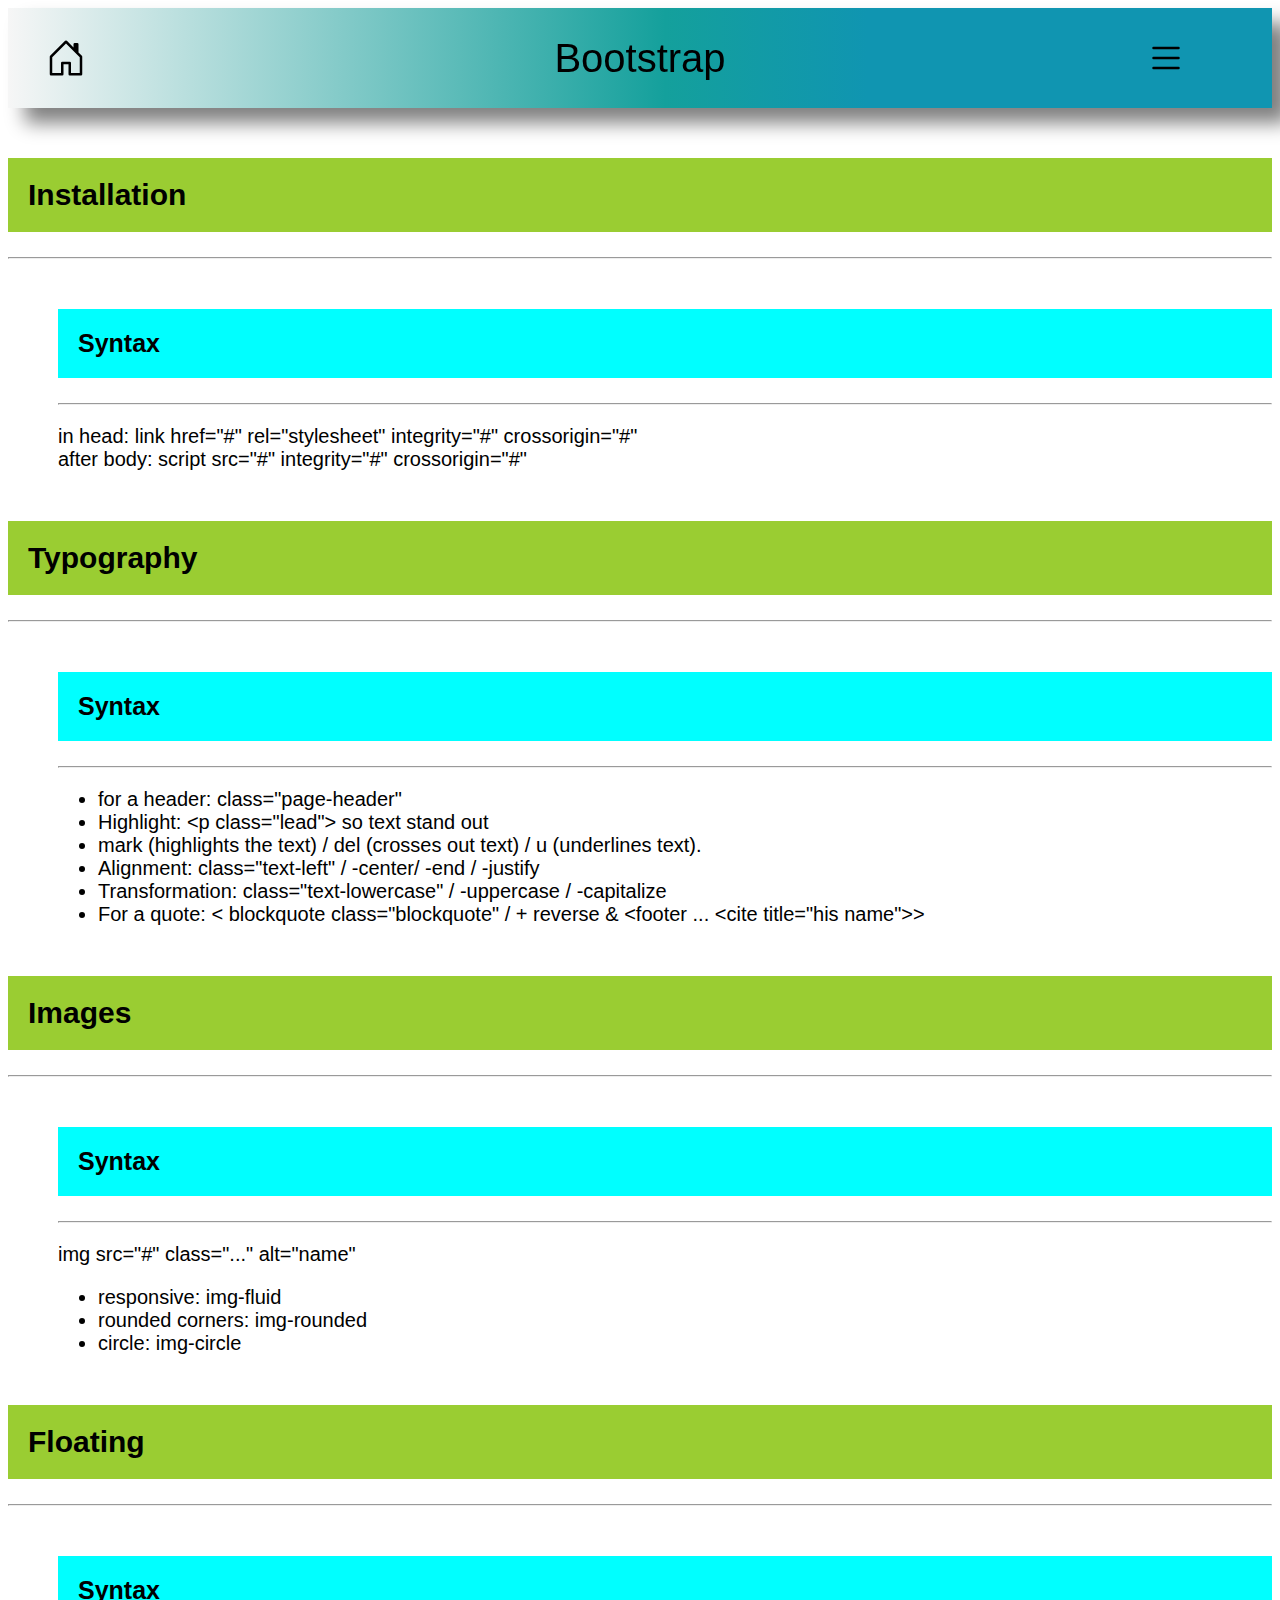
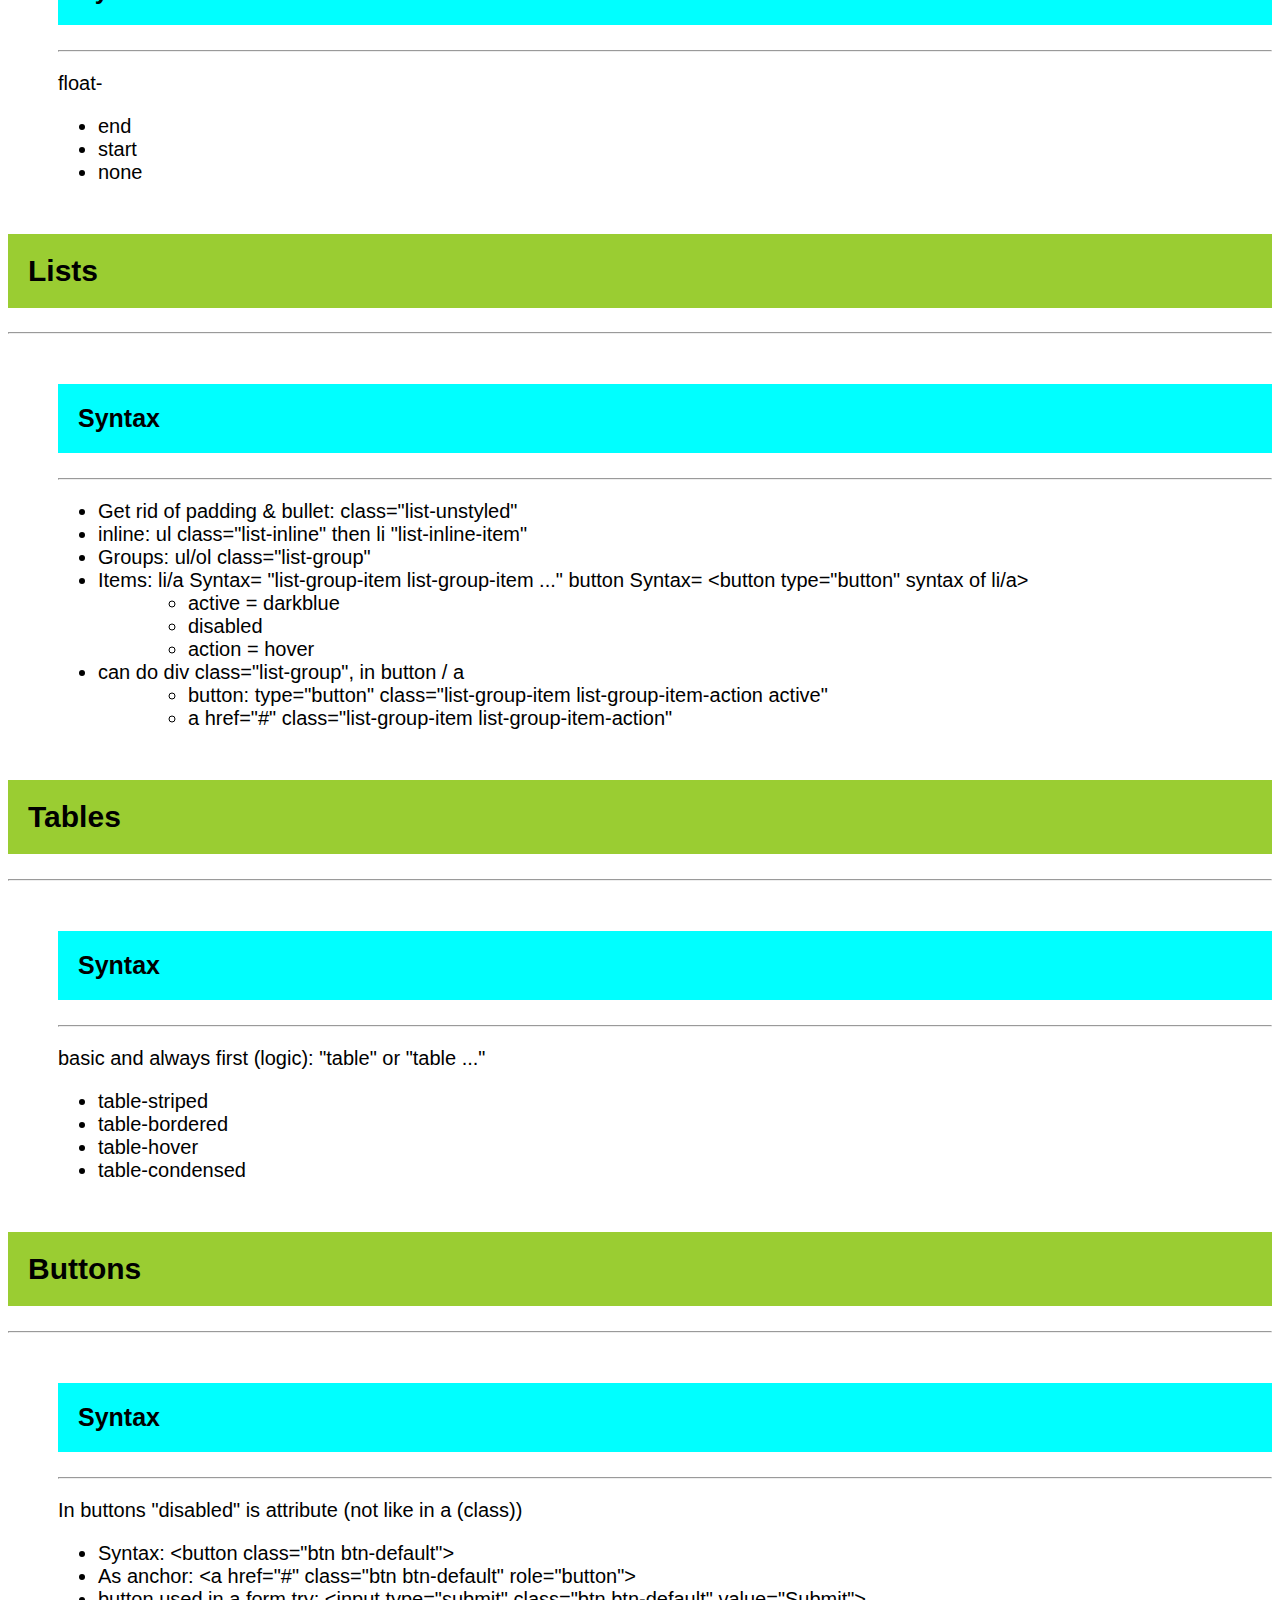
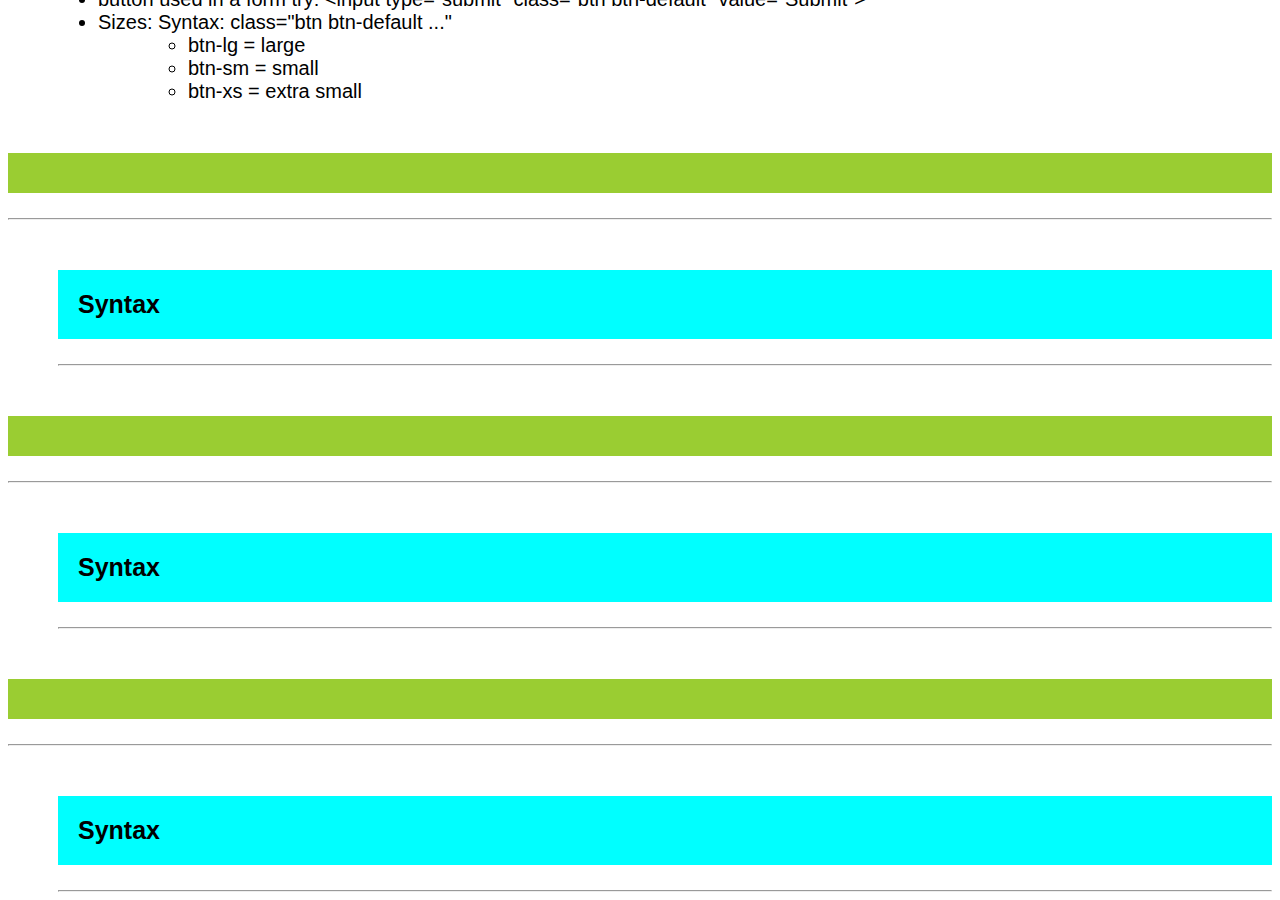
==== bootstrap.html @ b1d42e3b "started with bootstrap" ====
<!DOCTYPE html>
<html lang="en">
    <head>
        <meta charset="UTF-8">
        <title>Bootstrap</title>
        <link type="text/css" rel="stylesheet" href="style.css">
    </head>
    <body>

        <div class="header">
            <a href="index.html"><img class="HomeButton" src="Home.svg" alt="HomeButton"/></a>

            <p>Bootstrap</p>

            <div class="navigation">
                <img class="nav_look" src="Navigation.svg" alt="navigation"/>

                <div class="links_dropdown_content">
                    <div>
                        <a href="#WorldWideWeb">World Wide Web</a>
                    </div>

                    <div>
                        <a href="#WebServer">Web Server</a>
                    </div>

                    <div>
                        <a href="#WebClient">Web Client</a>
                    </div>

                    <div>
                        <a href="#HelloWorld">Hello World</a>
                    </div>
                </div>
            </div>
        </div>

        <div id="bootstrap-article">
            <section id="installation">
                <h2>Installation</h2>
                <hr>

                <h3>Syntax</h3>
                <hr class="underlineH3">
                <p class="underlineH3">
                    in head: link href="#" rel="stylesheet" integrity="#" crossorigin="#"
                    <br>
                    after body: script src="#" integrity="#" crossorigin="#"
                </p>
            </section>

            <section id="typography">
                <h2>Typography</h2>
                <hr>

                <h3>Syntax</h3>
                <hr class="underlineH3">
                <ul>
                    <li>
                        for a header: class="page-header"
                    </li>
                    <li>
                        Highlight: &lt;p class="lead"&gt; so text stand out
                    </li>
                    <li>
                        mark (highlights the text) / del (crosses out text) / u (underlines text).
                    </li>
                    <li>
                        Alignment: class="text-left" / -center/ -end / -justify
                    </li>
                    <li>
                        Transformation: class="text-lowercase" / -uppercase / -capitalize
                    </li>
                    <li>
                        For a quote: &lt; blockquote class="blockquote" / + reverse
                        & &lt;footer ... &lt;cite title="his name"&gt;&gt;
                    </li>
                </ul>
            </section>

            <section id="images-bootstrap">
                <h2>Images</h2>
                <hr>

                <h3>Syntax</h3>
                <hr class="underlineH3">
                <p class="underlineH3">img src="#" class="..." alt="name"</p>

                <ul>
                    <li>responsive: img-fluid</li>
                    <li>rounded corners: img-rounded</li>
                    <li>circle: img-circle</li>
                </ul>
            </section>

            <section>
                <h2>Floating</h2>
                <hr>

                <h3>Syntax</h3>
                <hr class="underlineH3">

                <p class="underlineH3">float-</p>
                <ul>
                    <li>end</li>
                    <li>start</li>
                    <li>none</li>
                </ul>
            </section>

            <section>
                <h2>Lists</h2>
                <hr>

                <h3>Syntax</h3>
                <hr class="underlineH3">

                <ul>
                    <li>Get rid of padding & bullet: class="list-unstyled"</li>
                    <li>inline: ul class="list-inline" then li "list-inline-item"</li>
                    <li>Groups: ul/ol class="list-group"</li>
                    <li>
                        Items:
                        li/a Syntax= "list-group-item list-group-item ..."
                        button Syntax= &lt;button type="button" syntax of li/a&gt;

                        <ul>
                            <li>active = darkblue</li>
                            <li>disabled</li>
                            <li>action = hover</li>
                        </ul>
                    </li>
                    <li>
                        can do div class="list-group", in button / a

                        <ul>
                            <li>button: type="button" class="list-group-item list-group-item-action active"</li>
                            <li>a href="#" class="list-group-item list-group-item-action"</li>
                        </ul>
                    </li>
                </ul>
            </section>

            <section>
                <h2>Tables</h2>
                <hr>

                <h3>Syntax</h3>
                <hr class="underlineH3">

                <p class="underlineH3">basic and always first (logic): "table" or "table ..."</p>
                <ul>
                    <li>table-striped</li>
                    <li>table-bordered</li>
                    <li>table-hover</li>
                    <li>table-condensed</li>
                </ul>
            </section>

            <section>
                <h2>Buttons</h2>
                <hr>

                <h3>Syntax</h3>
                <hr class="underlineH3">

                <p class="underlineH3">In buttons "disabled" is attribute (not like in a (class))</p>
                <ul>
                    <li>Syntax: &lt;button class="btn btn-default"&gt;</li>
                    <li>As anchor: &lt;a href="#" class="btn btn-default" role="button"&gt;</li>
                    <li>button used in a form try: &lt;input type="submit" class="btn btn-default" value="Submit"&gt;</li>
                    <li>
                        Sizes:
                        Syntax: class="btn btn-default ..."
                        <ul>
                            <li>btn-lg = large</li>
                            <li>btn-sm = small</li>
                            <li>btn-xs = extra small</li>
                        </ul>
                    </li>
                </ul>
            </section>

            <section>
                <h2></h2>
                <hr>

                <h3>Syntax</h3>
                <hr class="underlineH3">
            </section>

            <section>
                <h2></h2>
                <hr>

                <h3>Syntax</h3>
                <hr class="underlineH3">
            </section>

            <section>
                <h2></h2>
                <hr>

                <h3>Syntax</h3>
                <hr class="underlineH3">
            </section>
        </div>
    </body>
</html>
---- style.css ----
#indexBackground {
    background-color: black;
    height: 100%;
    width: 100%;
    overflow: hidden;
}

h1, .header{
    height: 100px;
    box-shadow: 17px 15px 18px grey;
    margin-bottom: 50px;

    display: flex;
    justify-content: center;
    align-items: center;

    font-family: Arial, Narrow, sans-serif;
    font-size: 30px;
    position: sticky;
    top: 0;

    background: linear-gradient(90deg, rgba(246,246,246,1) 0%, rgba(20,160,156,1) 52%, rgba(16,149,177,1) 68%);
}

.header p{
    font-family: Bodoni, MT, Poster, Compressed, sans-serif;
    font-size: 40px;
}

.HomeButton{
    height: 40px;
    width: 40px;

    position: absolute;
    left: 3%;
    top: 30%;
}

#boxes {
    display: flex;
    justify-content: space-evenly;
}



#boxes div {
    margin-top: 2rem;
    background: radial-gradient(circle, rgba(63,94,251,1) 0%, rgba(139,84,193,1) 0%, rgba(196,189,85,1) 0%, rgba(119,85,199,1) 0%, rgba(174,159,118,1) 0%, rgba(93,89,224,1) 100%, rgba(252,70,107,1) 100%);
    box-shadow: 16px 16px 16px grey;

    border-radius: 25px;
    height: 19rem;
    width: 13rem;
}

#boxes div :hover{
    background: radial-gradient(circle, rgba(63,94,251,1) 0%, rgba(139,84,193,1) 0%, rgba(119,85,199,1) 36%, rgba(196,189,85,1) 43%, rgba(93,89,224,1) 100%, rgba(252,70,107,1) 100%);    padding: 20px;
    box-shadow: 16px 16px 16px grey;
    border-radius: 25px;
}

#boxes div a{
    display: flex;
    justify-content: center;
    align-items: center;

    text-decoration: none;
    color: black;

    font-family: Calibri, Light, sans-serif;
    font-size: 30px;

    height: 100%;
    width: 100%;
}

.bubble {
    position: absolute;
    width: 200px;
    height: 200px;
    border-radius:  50%;
    box-shadow: inset 0 0 25px rgba(255, 255, 255, 0.25);
    animation: animate 6s ease-in-out infinite;
    bottom: -10px;
    margin-left: 3rem;
}

@keyframes animate {
    0% {
        transform: translateY(200%);
    }
    100% {
        transform: translateY(-200%);
    }
}

.bubble::before{
    content: '';
    position: absolute;
    top: 50px;
    left: 45px;
    width: 30px;
    height: 30px;
    border-radius: 50%;
    background-color: white;
    z-index: 10;
    filter: blur(2px);
}

.bubble::after{
    content: '';
    position: absolute;
    top: 80px;
    left: 80px;
    width: 20px;
    height: 20px;
    border-radius: 50%;
    background-color: white;
    z-index: 10;
    filter: blur(2px);
}

.bubble span {
    position: absolute;
    border-radius: 50%;
}

.bubble span:nth-child(1) {
    inset: 10px;
    border-left: 15px solid aqua;
    filter: blur(8px);
}

.bubble span:nth-child(2) {
    inset: 10px;
    border-right: 15px solid hotpink;
    filter: blur(8px);
}

.bubble span:nth-child(3) {
    inset: 20px;
    border-top: 15px solid yellow;
    filter: blur(8px);
}

.bubble span:nth-child(4) {
    inset: 10px;
    border-bottom: 10px solid white;
    filter: blur(8px);
    transform: rotate(330deg);
}

.bubble2 {
    position: absolute;
    width: 200px;
    height: 200px;
    border-radius:  50%;
    box-shadow: inset 0 0 25px rgba(255, 255, 255, 0.25);
    animation: animate 7s ease-in-out infinite;
    bottom: -10px;
    margin-left: 34rem;
}

@keyframes animate {
    0%{
        transform: translateY(200%);
    }
    100%{
        transform: translateY(-200%);
    }
}

.bubble2::before{
    content: '';
    position: absolute;
    top: 50px;
    left: 45px;
    width: 30px;
    height: 30px;
    border-radius: 50%;
    background-color: white;
    z-index: 10;
    filter: blur(2px);
}

.bubble2::after{
    content: '';
    position: absolute;
    top: 80px;
    left: 80px;
    width: 20px;
    height: 20px;
    border-radius: 50%;
    background-color: white;
    z-index: 10;
    filter: blur(2px);
}

.bubble2 span {
    position: absolute;
    border-radius: 50%;
}

.bubble2 span:nth-child(1) {
    inset: 10px;
    border-left: 15px solid white;
    filter: blur(8px);
}

.bubble2 span:nth-child(2) {
    inset: 10px;
    border-right: 15px solid indigo;
    filter: blur(8px);
}

.bubble2 span:nth-child(3) {
    inset: 20px;
    border-top: 15px solid cornflowerblue;
    filter: blur(8px);
}

.bubble2 span:nth-child(4) {
    inset: 10px;
    border-bottom: 10px solid yellowgreen;
    filter: blur(8px);
    transform: rotate(330deg);
}

.bubble3 {
    position: absolute;
    width: 200px;
    height: 200px;
    border-radius:  50%;
    box-shadow: inset 0 0 25px rgba(255, 255, 255, 0.25);
    animation: animate 8s ease-in-out infinite;
    bottom: -10px;
    margin-left: 64rem;
}

@keyframes animate {
    0%{
        transform: translateY(200%);
    }
    100%{
        transform: translateY(-200%);
    }
}

.bubble3::before{
    content: '';
    position: absolute;
    top: 50px;
    left: 45px;
    width: 30px;
    height: 30px;
    border-radius: 50%;
    background-color: white;
    z-index: 10;
    filter: blur(2px);
}

.bubble3::after{
    content: '';
    position: absolute;
    top: 80px;
    left: 80px;
    width: 20px;
    height: 20px;
    border-radius: 50%;
    background-color: white;
    z-index: 10;
    filter: blur(2px);
}

.bubble3 span {
    position: absolute;
    border-radius: 50%;
}

.bubble3 span:nth-child(1) {
    inset: 10px;
    border-left: 15px solid hotpink;
    filter: blur(8px);
}

.bubble3 span:nth-child(2) {
    inset: 10px;
    border-right: 15px solid grey;
    filter: blur(8px);
}

.bubble3 span:nth-child(3) {
    inset: 20px;
    border-top: 15px solid green;
    filter: blur(8px);
}

.bubble3 span:nth-child(4) {
    inset: 10px;
    border-bottom: 10px solid white;
    filter: blur(8px);
    transform: rotate(330deg);
}

.bubble4 {
    position: absolute;
    width: 200px;
    height: 200px;
    border-radius:  50%;
    box-shadow: inset 0 0 25px rgba(255, 255, 255, 0.25);
    animation: animate 9s ease-in-out infinite;
    bottom: -10px;
    margin-left: 94rem;
}

@keyframes animate {
    0%{
        transform: translateY(200%);
    }
    100%{
        transform: translateY(-200%);
    }
}

.bubble4::before{
    content: '';
    position: absolute;
    top: 50px;
    left: 45px;
    width: 30px;
    height: 30px;
    border-radius: 50%;
    background-color: white;
    z-index: 10;
    filter: blur(2px);
}

.bubble4::after{
    content: '';
    position: absolute;
    top: 80px;
    left: 80px;
    width: 20px;
    height: 20px;
    border-radius: 50%;
    background-color: white;
    z-index: 10;
    filter: blur(2px);
}

.bubble4 span {
    position: absolute;
    border-radius: 50%;
}

.bubble4 span:nth-child(1) {
    inset: 10px;
    border-left: 15px solid coral;
    filter: blur(8px);
}

.bubble4 span:nth-child(2) {
    inset: 10px;
    border-right: 15px solid red;
    filter: blur(8px);
}

.bubble4 span:nth-child(3) {
    inset: 20px;
    border-top: 15px solid white;
    filter: blur(8px);
}

.bubble4 span:nth-child(4) {
    inset: 10px;
    border-bottom: 10px solid burlywood;
    filter: blur(8px);
    transform: rotate(330deg);
}

.links li a{
    font-size: 25px;
    font-family: Arial, Nova, Cond, Light, sans-serif;

    text-decoration: none;
    color: black;
}

.links li a:hover{
    color: darkgrey;
}

p{
    font-family: Calibri, Light, sans-serif;
    font-size: 20px;
}

h2{
    font-family: Bodoni, MT, Poster, Compressed, sans-serif;
    font-size: 30px;
    margin-top: 50px;

    background-color: yellowgreen;
    padding: 20px;
}

h2:hover{
    background-color: olive;
}

h3 {
    font-family: Bodoni, MT, Poster, Compressed, sans-serif;
    font-size: 25px;
    margin-top: 50px;
    margin-left: 50px;

    display: flex;
    background-color: aqua;
    padding: 20px;
}

h3:hover{
    color: white;
    background-color: blue;
}

#square {
    list-style-type: square;
}

#image {
    list-style-image: url("myBullet.png");
}

#romanNumber {
    list-style-type: upper-roman;
}

#positionInside {
    list-style-position: inside;
}

#positionOutside {
    list-style-position: outside;
}

.underlineH3 {
    margin-left: 50px;
}

#boxModel {
    margin-left: 50px;
    margin-top: 0.5em;
}

#HTML article section p, ul, ol, #table{
    margin-left: 50px;
    font-family: Calibri, Light, sans-serif;
    font-size: 20px;
}

#CSS article section p, ul, ol, #table{
    margin-left: 50px;
    font-family: Calibri, Light, sans-serif;
    font-size: 20px;
}

.nav_look {
    height: 40px;
    width: 40px;

    position: absolute;
    left: 90%;
    top: 30%;
}

.links_dropdown_content {
    display: none;
    padding: 12px 16px;
    position: absolute;
    right: 2%;
}

.links_dropdown_content a{
    font-size: 25px;
    padding: 20px;
    font-family: Arial, Nova, Cond, Light, sans-serif;

    text-decoration: none;
    color: black;
}

.navigation:hover .links_dropdown_content{
    display: block;
}

.navigation:hover{
    cursor: pointer;
}

.links_dropdown_content div{
    box-shadow: 16px 16px 16px black;
    background-color: mintcream;

    border-radius: 10px;
    margin: 1rem;
    text-align: center;
}

.links_dropdown_content div {
    animation: dropdown 1s ease-in;
    animation-fill-mode: forwards;
}

@keyframes dropdown {
    0%{
        transform: translateY(-50%);
    }
    100%{
        transform: translateY(100%);
        rotate: 360deg;
    }
}

#indexBackground article div{
    animation: slide-in 1.5s ease-in;
}

@keyframes slide-in {
    0%{
        transform: translateY(100%);
    }
    100 %{
        transform: translateY(0);
        justify-content: center;

    }
}
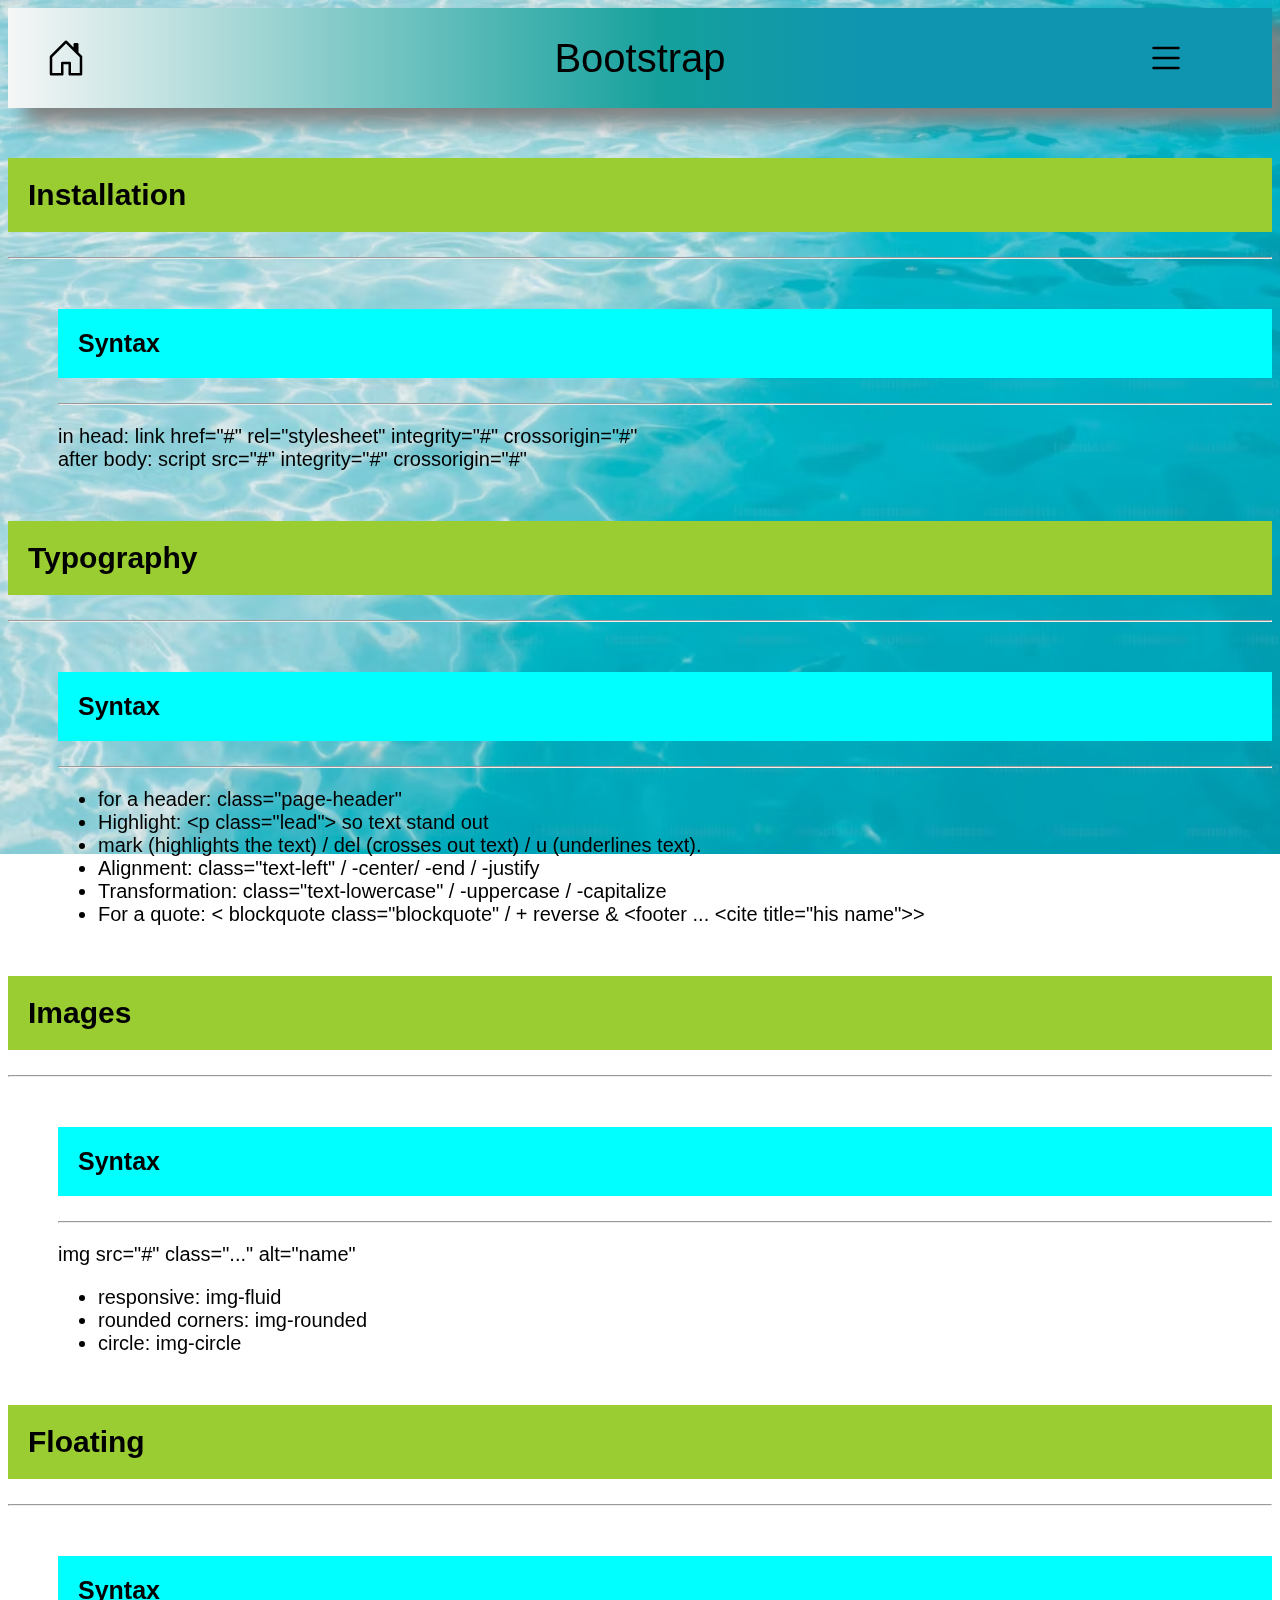
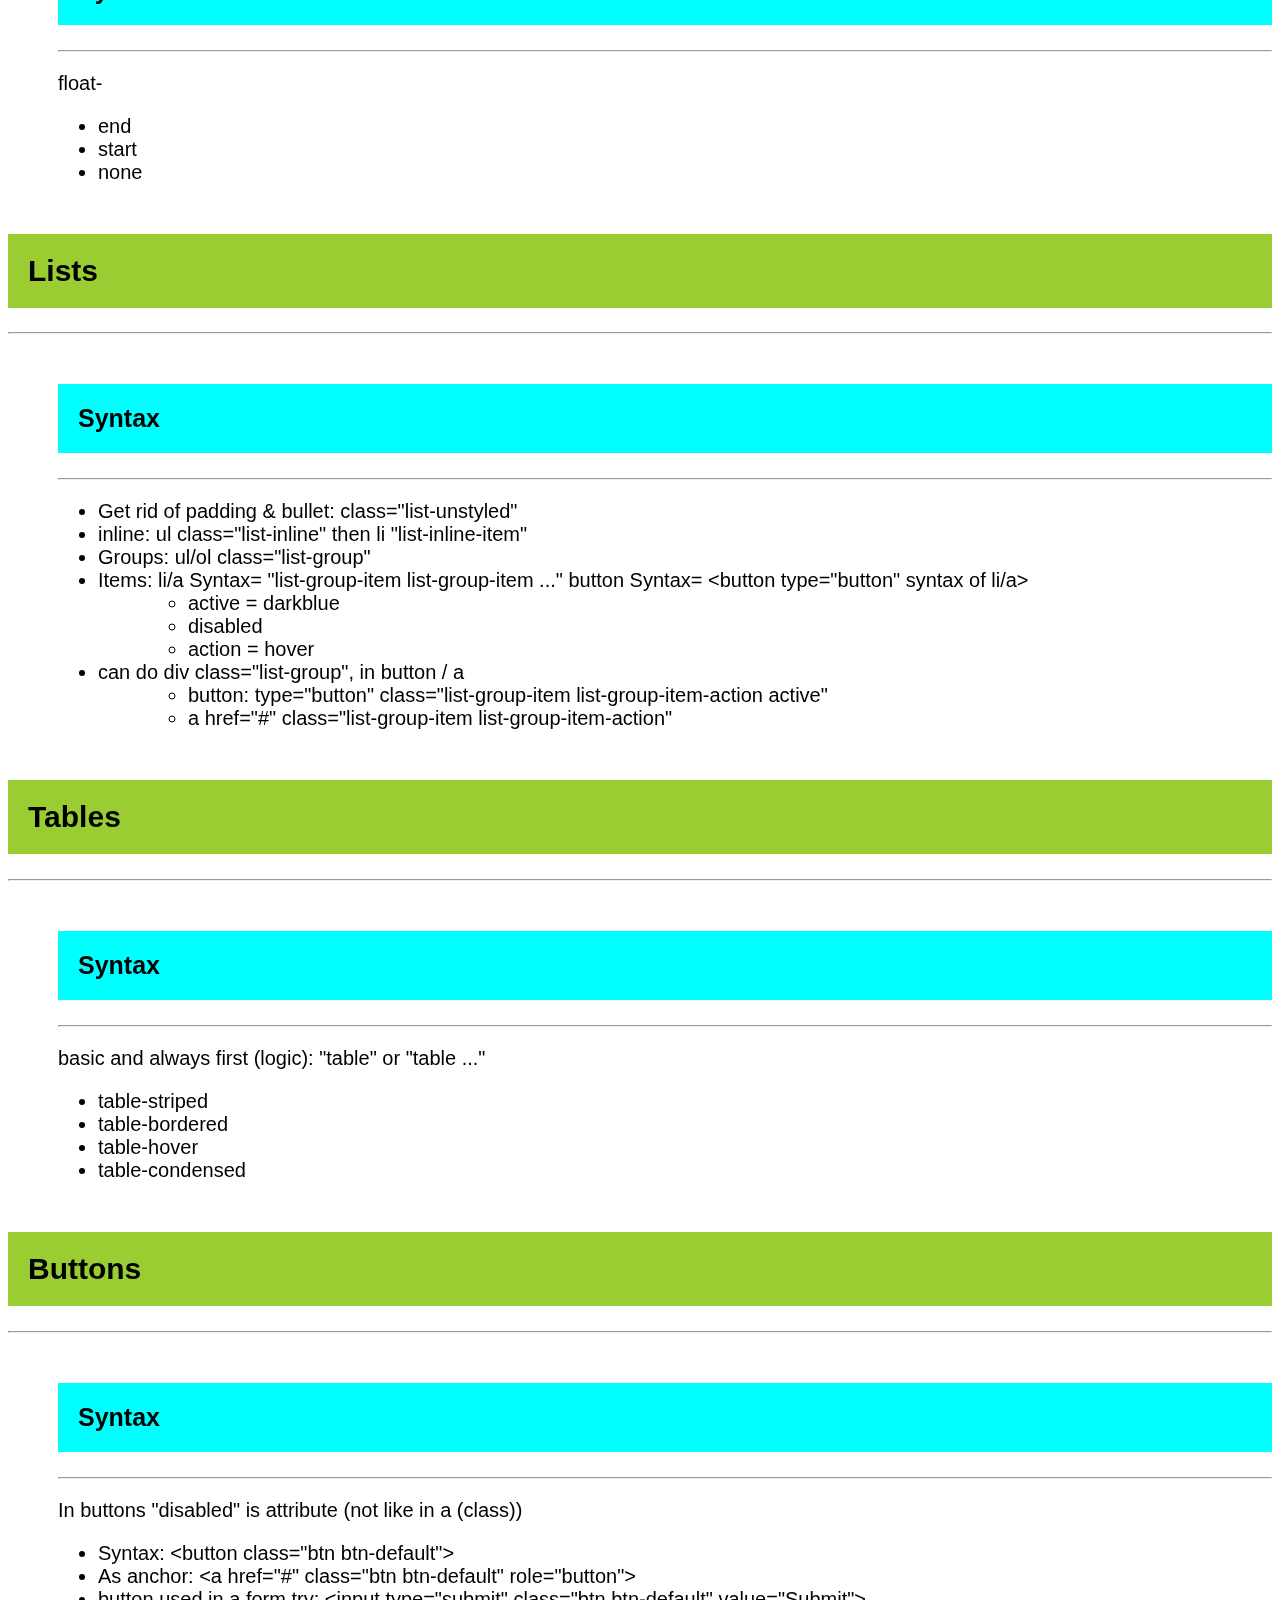
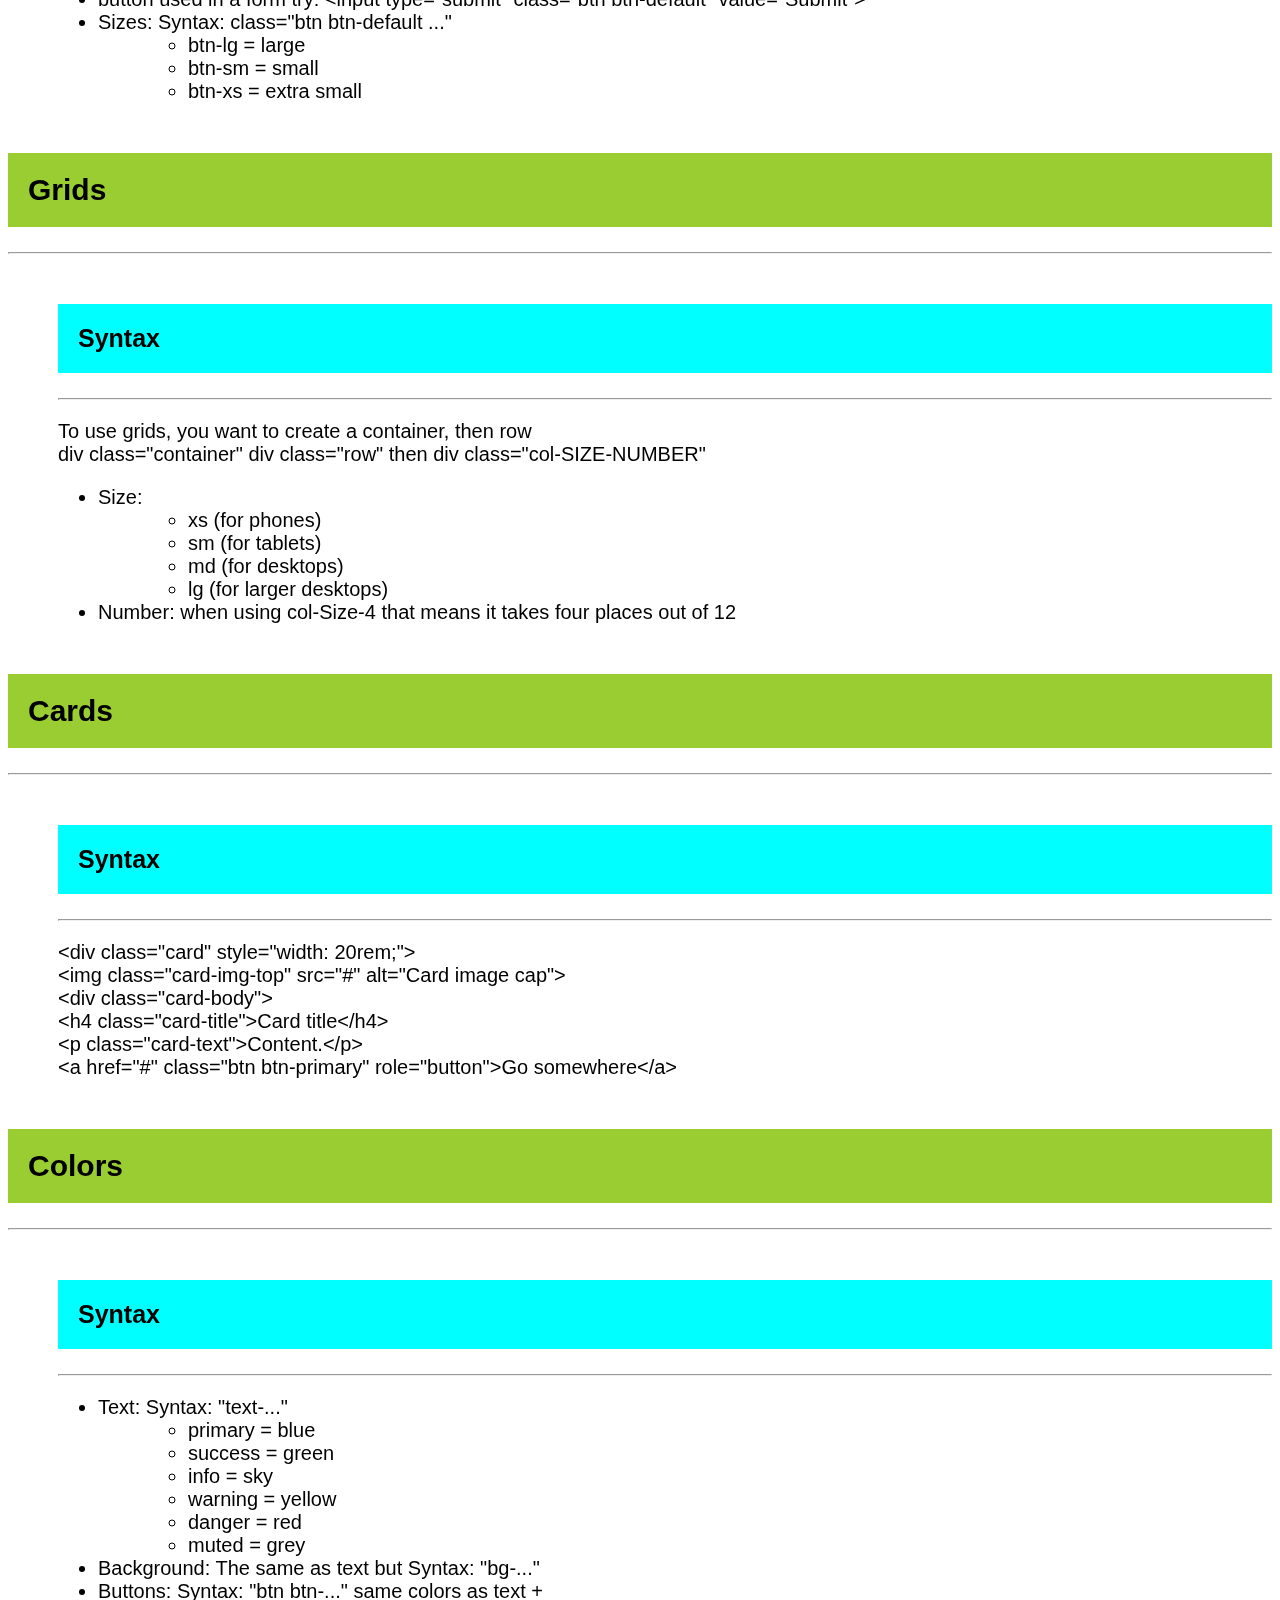
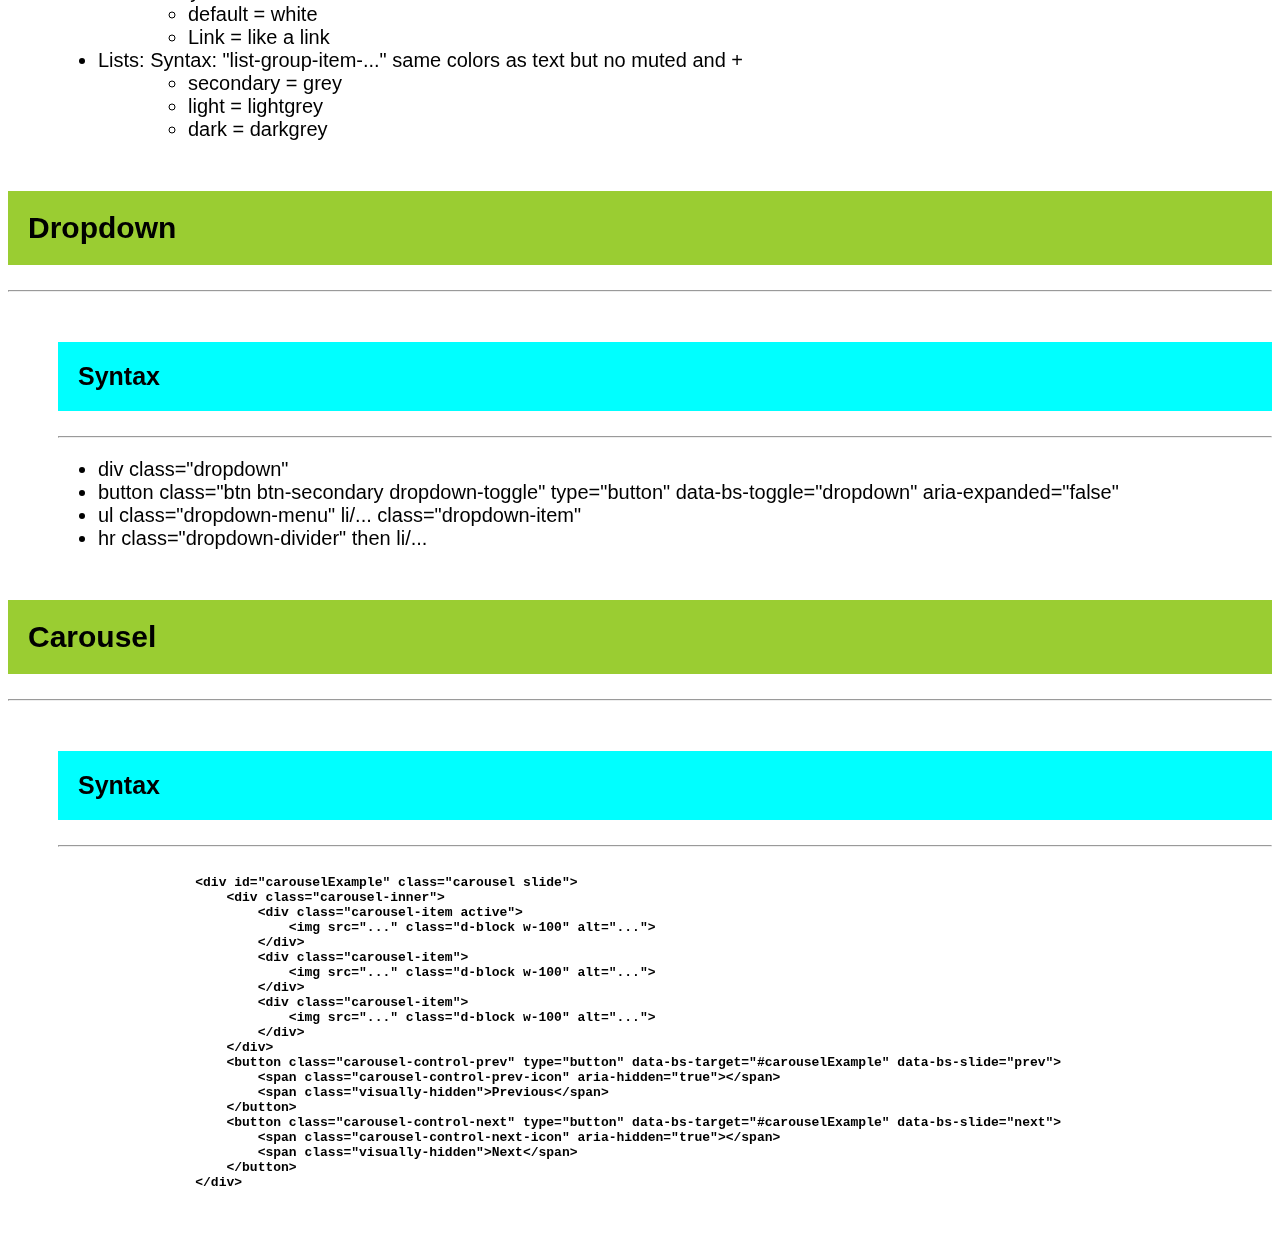
==== commit ca512865: "added new background" ====
--- a/bootstrap.html
+++ b/bootstrap.html
@@ -6,7 +6,7 @@
         <link type="text/css" rel="stylesheet" href="style.css">
     </head>
     <body>
-
+        <img src="background.avif" alt="..." class="background">
         <div class="header">
             <a href="index.html"><img class="HomeButton" src="Home.svg" alt="HomeButton"/></a>
 
@@ -17,19 +17,51 @@
 
                 <div class="links_dropdown_content">
                     <div>
-                        <a href="#WorldWideWeb">World Wide Web</a>
-                    </div>
-
-                    <div>
-                        <a href="#WebServer">Web Server</a>
-                    </div>
-
-                    <div>
-                        <a href="#WebClient">Web Client</a>
-                    </div>
-
-                    <div>
-                        <a href="#HelloWorld">Hello World</a>
+                        <a href="#installation">Installation</a>
+                    </div>
+
+                    <div>
+                        <a href="#typography">Typography</a>
+                    </div>
+
+                    <div>
+                        <a href="#images-bootstrap">Images</a>
+                    </div>
+
+                    <div>
+                        <a href="#floating-bootstrap">Floating</a>
+                    </div>
+
+                    <div>
+                        <a href="#lists-bootstrap">Lists</a>
+                    </div>
+
+                    <div>
+                        <a href="#table-bootstrap">Table</a>
+                    </div>
+
+                    <div>
+                        <a href="#buttons-bootstrap">Buttons</a>
+                    </div>
+
+                    <div>
+                        <a href="#grids-bootstrap">Grids</a>
+                    </div>
+
+                    <div>
+                        <a href="#cards-bootstrap">Cards</a>
+                    </div>
+
+                    <div>
+                        <a href="#colors-bootstrap">Colors</a>
+                    </div>
+
+                    <div>
+                        <a href="#dropdown-bootstrap">Dropdown</a>
+                    </div>
+
+                    <div>
+                        <a href="#carousel">Carousel</a>
                     </div>
                 </div>
             </div>
@@ -93,7 +125,7 @@
                 </ul>
             </section>
 
-            <section>
+            <section id="floating-bootstrap">
                 <h2>Floating</h2>
                 <hr>
 
@@ -108,7 +140,7 @@
                 </ul>
             </section>
 
-            <section>
+            <section id="lists-bootstrap">
                 <h2>Lists</h2>
                 <hr>
 
@@ -141,7 +173,7 @@
                 </ul>
             </section>
 
-            <section>
+            <section id="table-bootstrap">
                 <h2>Tables</h2>
                 <hr>
 
@@ -157,7 +189,7 @@
                 </ul>
             </section>
 
-            <section>
+            <section id="buttons-bootstrap">
                 <h2>Buttons</h2>
                 <hr>
 
@@ -181,28 +213,154 @@
                 </ul>
             </section>
 
-            <section>
-                <h2></h2>
-                <hr>
-
-                <h3>Syntax</h3>
-                <hr class="underlineH3">
-            </section>
-
-            <section>
-                <h2></h2>
-                <hr>
-
-                <h3>Syntax</h3>
-                <hr class="underlineH3">
-            </section>
-
-            <section>
-                <h2></h2>
-                <hr>
-
-                <h3>Syntax</h3>
-                <hr class="underlineH3">
+            <section id="grids-bootstrap">
+                <h2>Grids</h2>
+                <hr>
+
+                <h3>Syntax</h3>
+                <hr class="underlineH3">
+
+                <p class="underlineH3">
+                    To use grids, you want to create a container, then row
+                    <br/>
+                    div class="container"
+                    div class="row"
+                    then div class="col-SIZE-NUMBER"
+                </p>
+
+                <ul>
+                    <li>
+                        Size:
+                        <ul>
+                            <li>xs (for phones)</li>
+                            <li>sm (for tablets)</li>
+                            <li>md (for desktops)</li>
+                            <li>lg (for larger desktops)</li>
+                        </ul>
+                    </li>
+                    <li>
+                        Number: when using col-Size-4 that means it takes four places out of 12
+                    </li>
+                </ul>
+            </section>
+
+            <section id="cards-bootstrap">
+                <h2>Cards</h2>
+                <hr>
+
+                <h3>Syntax</h3>
+                <hr class="underlineH3">
+
+                <p class="underlineH3">
+                    &lt;div class="card" style="width: 20rem;"&gt;
+                    <br/>
+                    &lt;img class="card-img-top" src="#" alt="Card image cap"&gt;
+                    <br/>
+                    &lt;div class="card-body"&gt;
+                    <br/>
+                    &lt;h4 class="card-title">Card title&lt;/h4&gt;
+                    <br/>
+                    &lt;p class="card-text">Content.&lt;/p&gt;
+                    <br/>
+                    &lt;a href="#" class="btn btn-primary" role="button">Go somewhere&lt;/a&gt;
+                </p>
+            </section>
+
+            <section id="colors-bootstrap">
+                <h2>Colors</h2>
+                <hr>
+
+                <h3>Syntax</h3>
+                <hr class="underlineH3">
+
+                <ul>
+                    <li>
+                        Text:
+                        Syntax: "text-..."
+                        <ul>
+                            <li>primary = blue</li>
+                            <li>success = green</li>
+                            <li>info = sky</li>
+                            <li>warning = yellow</li>
+                            <li>danger = red</li>
+                            <li>muted = grey</li>
+                        </ul>
+                    </li>
+                    <li>
+                        Background:
+                        The same as text but Syntax: "bg-..."
+                    </li>
+                    <li>
+                        Buttons:
+                        Syntax: "btn btn-..."
+                        same colors as text +
+                        <ul>
+                            <li>default = white</li>
+                            <li>Link = like a link</li>
+                        </ul>
+                    </li>
+                    <li>
+                        Lists:
+                        Syntax: "list-group-item-..." same colors as text but no muted and +
+                        <ul>
+                            <li>secondary = grey</li>
+                            <li>light = lightgrey</li>
+                            <li>dark = darkgrey</li>
+                        </ul>
+                    </li>
+                </ul>
+            </section>
+
+            <section id="dropdown-bootstrap">
+                <h2>Dropdown</h2>
+                <hr>
+
+                <h3>Syntax</h3>
+                <hr class="underlineH3">
+
+                <ul>
+                    <li>div class="dropdown"</li>
+                    <li>button class="btn btn-secondary dropdown-toggle" type="button" data-bs-toggle="dropdown" aria-expanded="false"</li>
+                    <li>
+                        ul class="dropdown-menu"
+                        li/... class="dropdown-item"
+                    </li>
+                    <li>hr class="dropdown-divider" then li/...</li>
+                </ul>
+            </section>
+
+            <section id="carousel">
+                <h2>Carousel</h2>
+                <hr>
+
+                <h3>Syntax</h3>
+                <hr class="underlineH3">
+
+                <pre>
+                    <strong>
+                        &lt;div id="carouselExample" class="carousel slide"&gt;
+                            &lt;div class="carousel-inner"&gt;
+                                &lt;div class="carousel-item active"&gt;
+                                    &lt;img src="..." class="d-block w-100" alt="..."&gt;
+                                &lt;/div&gt;
+                                &lt;div class="carousel-item"&gt;
+                                    &lt;img src="..." class="d-block w-100" alt="..."&gt;
+                                &lt;/div&gt;
+                                &lt;div class="carousel-item"&gt;
+                                    &lt;img src="..." class="d-block w-100" alt="..."&gt;
+                                &lt;/div&gt;
+                            &lt;/div&gt;
+                            &lt;button class="carousel-control-prev" type="button" data-bs-target="#carouselExample" data-bs-slide="prev"&gt;
+                                &lt;span class="carousel-control-prev-icon" aria-hidden="true"&gt;&lt;/span&gt;
+                                &lt;span class="visually-hidden"&gt;Previous&lt;/span&gt;
+                            &lt;/button&gt;
+                            &lt;button class="carousel-control-next" type="button" data-bs-target="#carouselExample" data-bs-slide="next"&gt;
+                                &lt;span class="carousel-control-next-icon" aria-hidden="true"&gt;&lt;/span&gt;
+                                &lt;span class="visually-hidden"&gt;Next&lt;/span&gt;
+                            &lt;/button&gt;
+                        &lt;/div&gt;
+                    </strong>
+                </pre>
             </section>
         </div>
     </body>
--- a/style.css
+++ b/style.css
@@ -1,3 +1,15 @@
+body {
+    z-index: 1;
+}
+
+.background {
+    width: 100%;
+    position: fixed;
+    top:0;
+    left:0;
+    z-index: -10;
+}
+
 #indexBackground {
     background-color: black;
     height: 100%;
@@ -40,8 +52,6 @@
     display: flex;
     justify-content: space-evenly;
 }
-
-
 
 #boxes div {
     margin-top: 2rem;
@@ -483,11 +493,17 @@
 
 .links_dropdown_content a{
     font-size: 25px;
-    padding: 20px;
+    padding: 1rem;
     font-family: Arial, Nova, Cond, Light, sans-serif;
 
     text-decoration: none;
     color: black;
+
+    box-shadow: 16px 16px 16px black;
+    background-color: mintcream;
+
+    border-radius: 10px;
+    text-align: center;
 }
 
 .navigation:hover .links_dropdown_content{
@@ -499,12 +515,7 @@
 }
 
 .links_dropdown_content div{
-    box-shadow: 16px 16px 16px black;
-    background-color: mintcream;
-
-    border-radius: 10px;
     margin: 1rem;
-    text-align: center;
 }
 
 .links_dropdown_content div {
@@ -522,6 +533,10 @@
     }
 }
 
+.links_dropdown_content div > a:hover {
+    background-color: red;
+}
+
 #indexBackground article div{
     animation: slide-in 1.5s ease-in;
 }
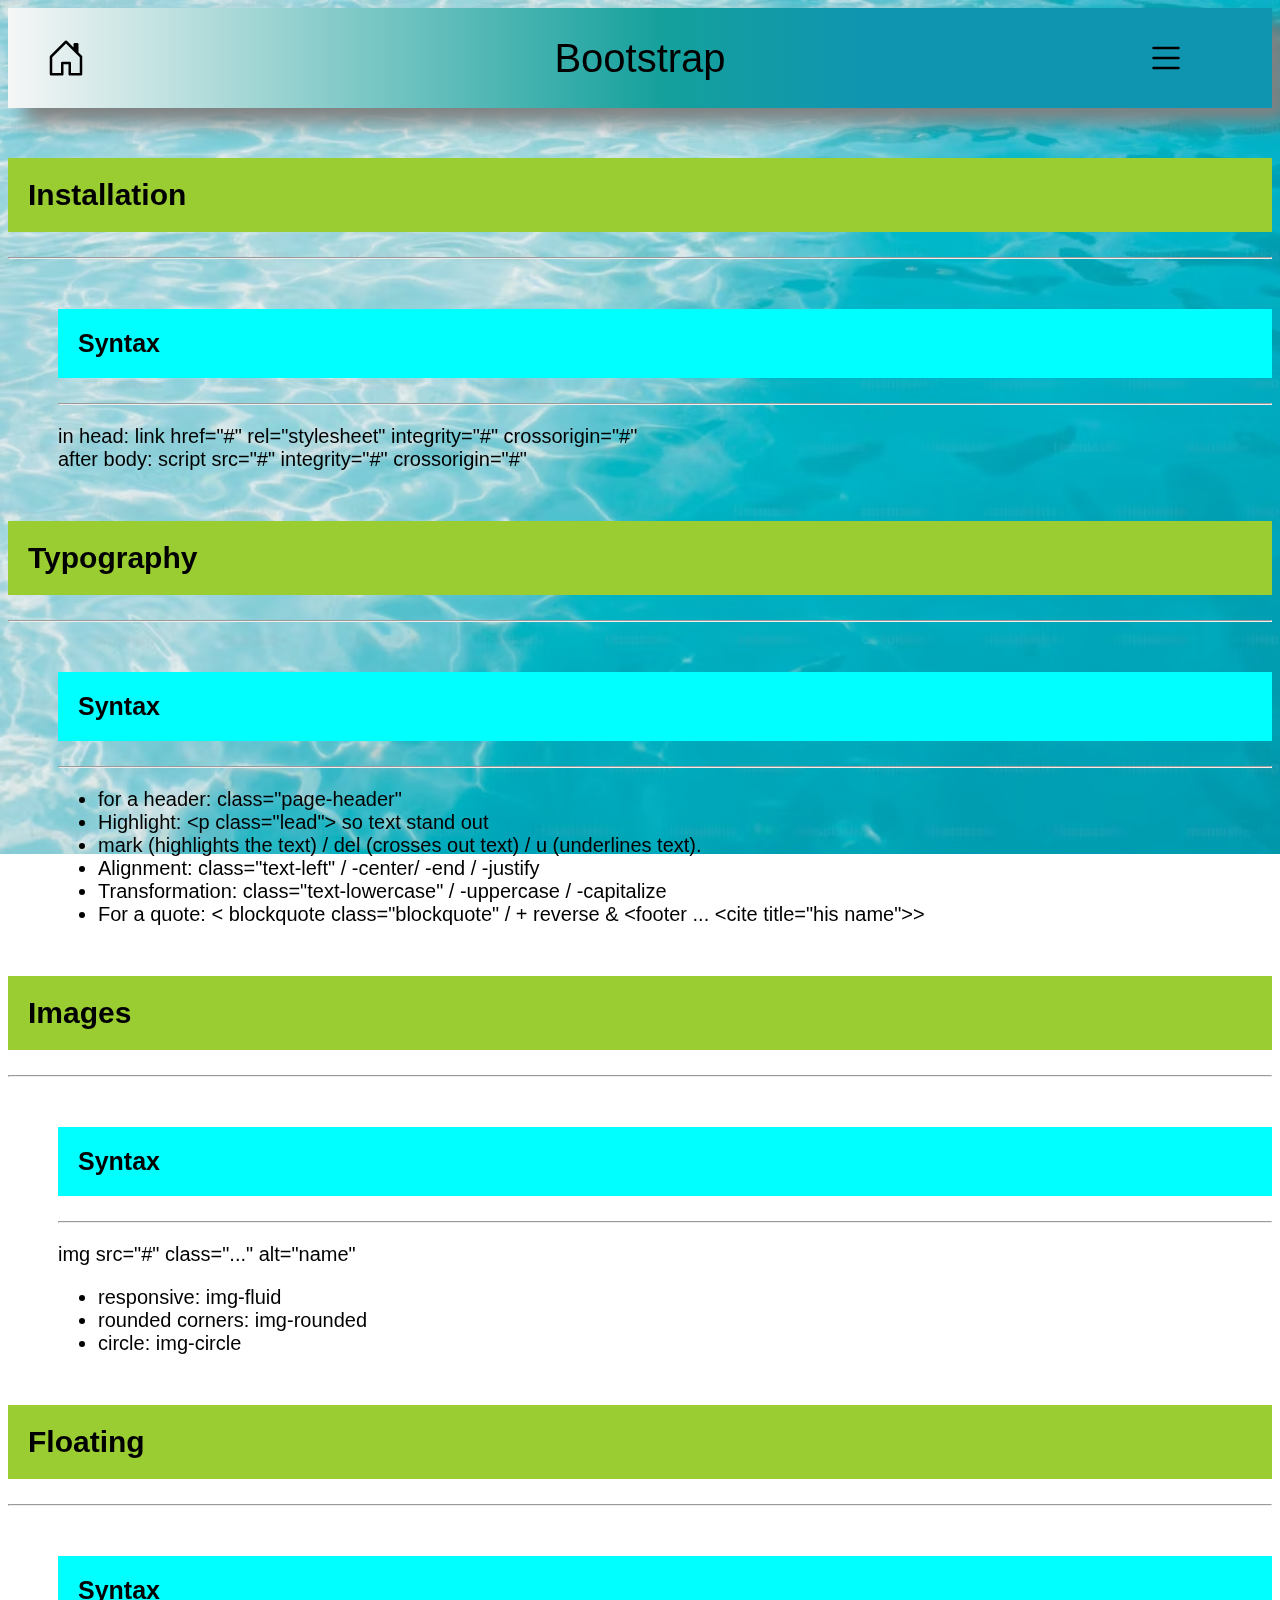
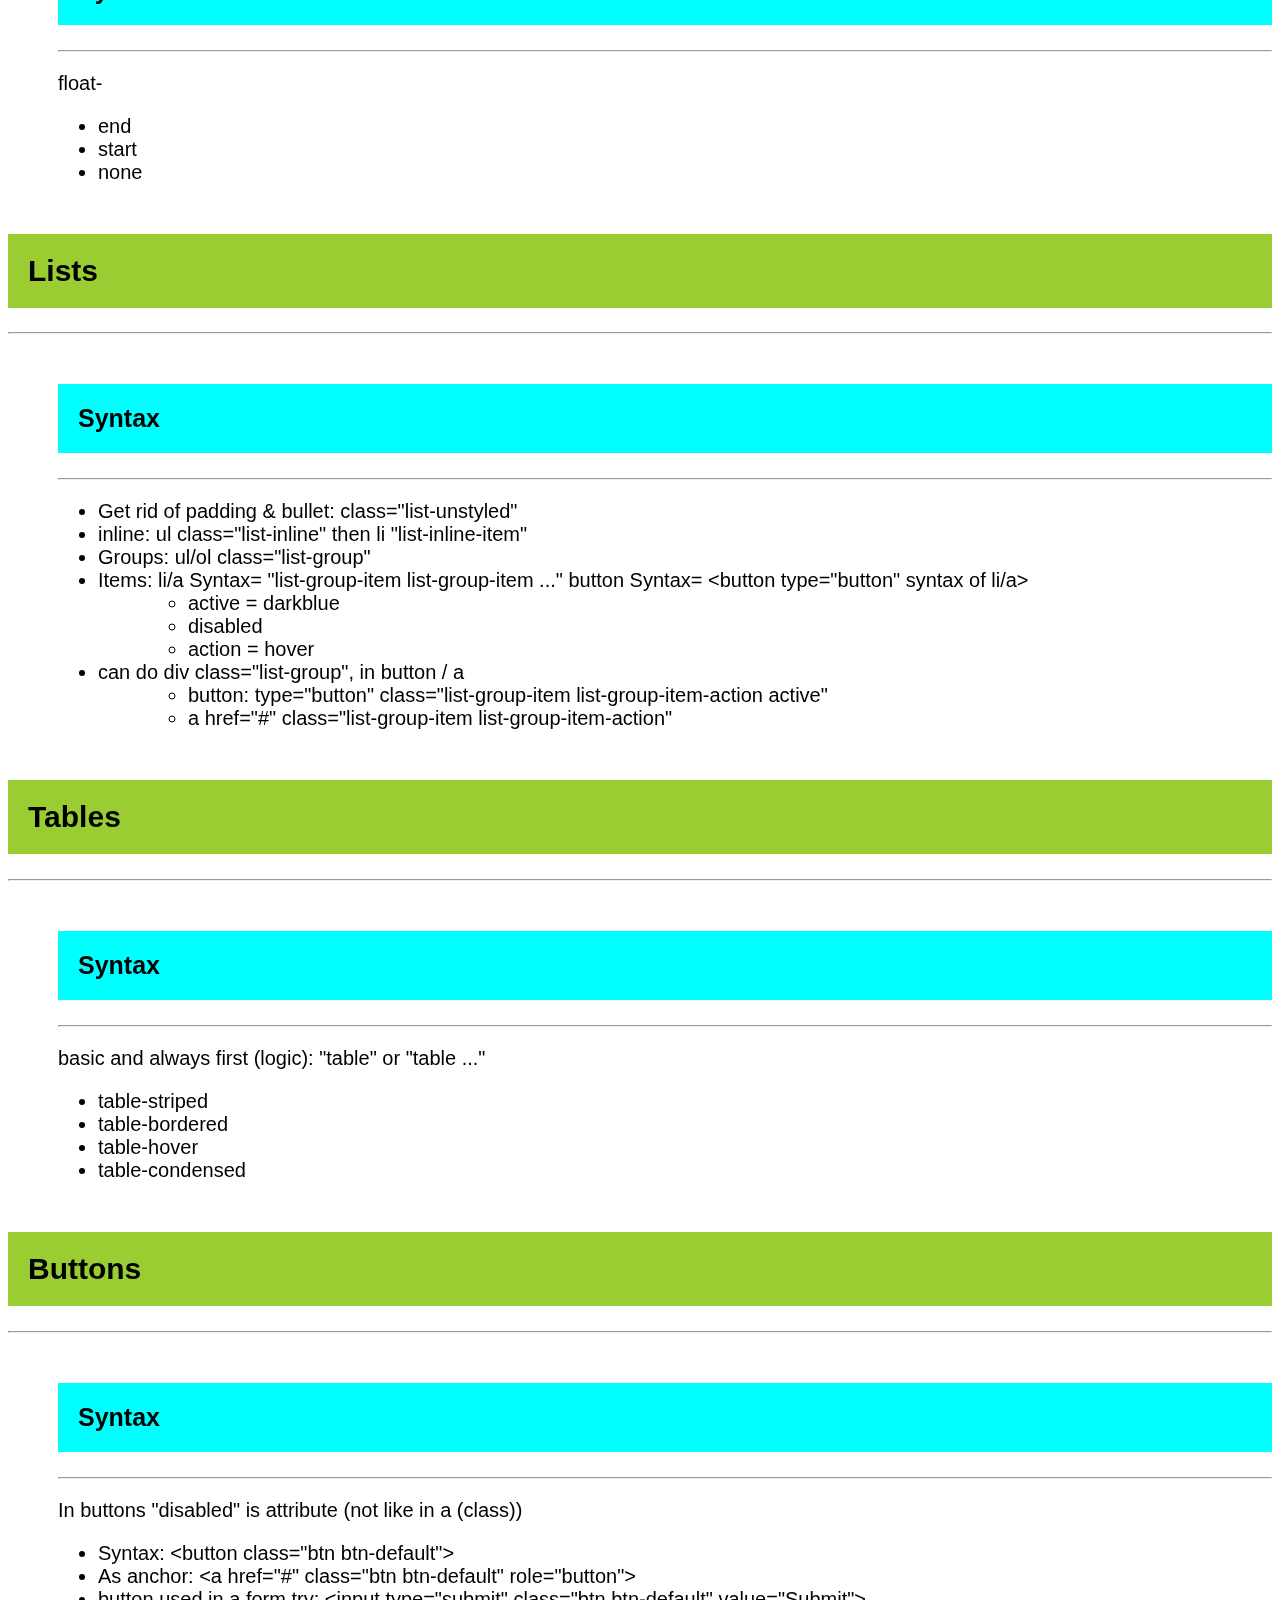
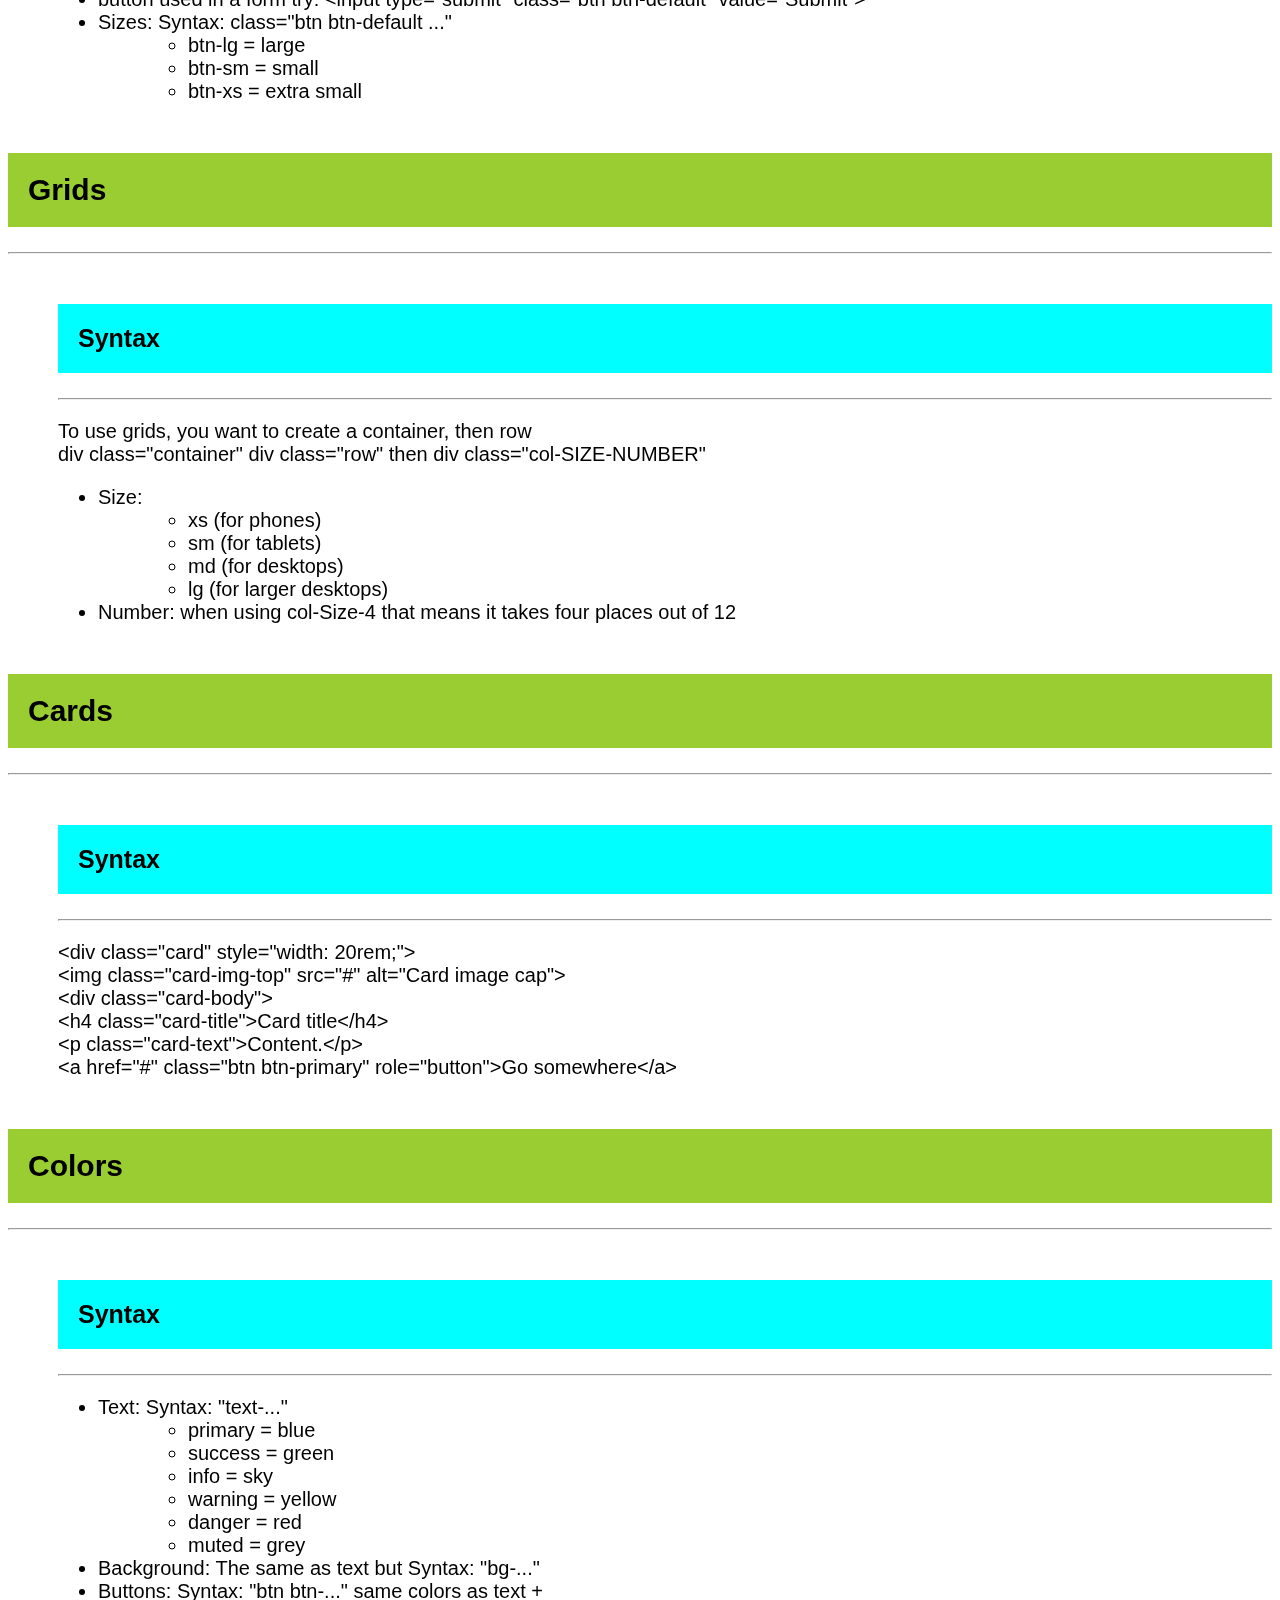
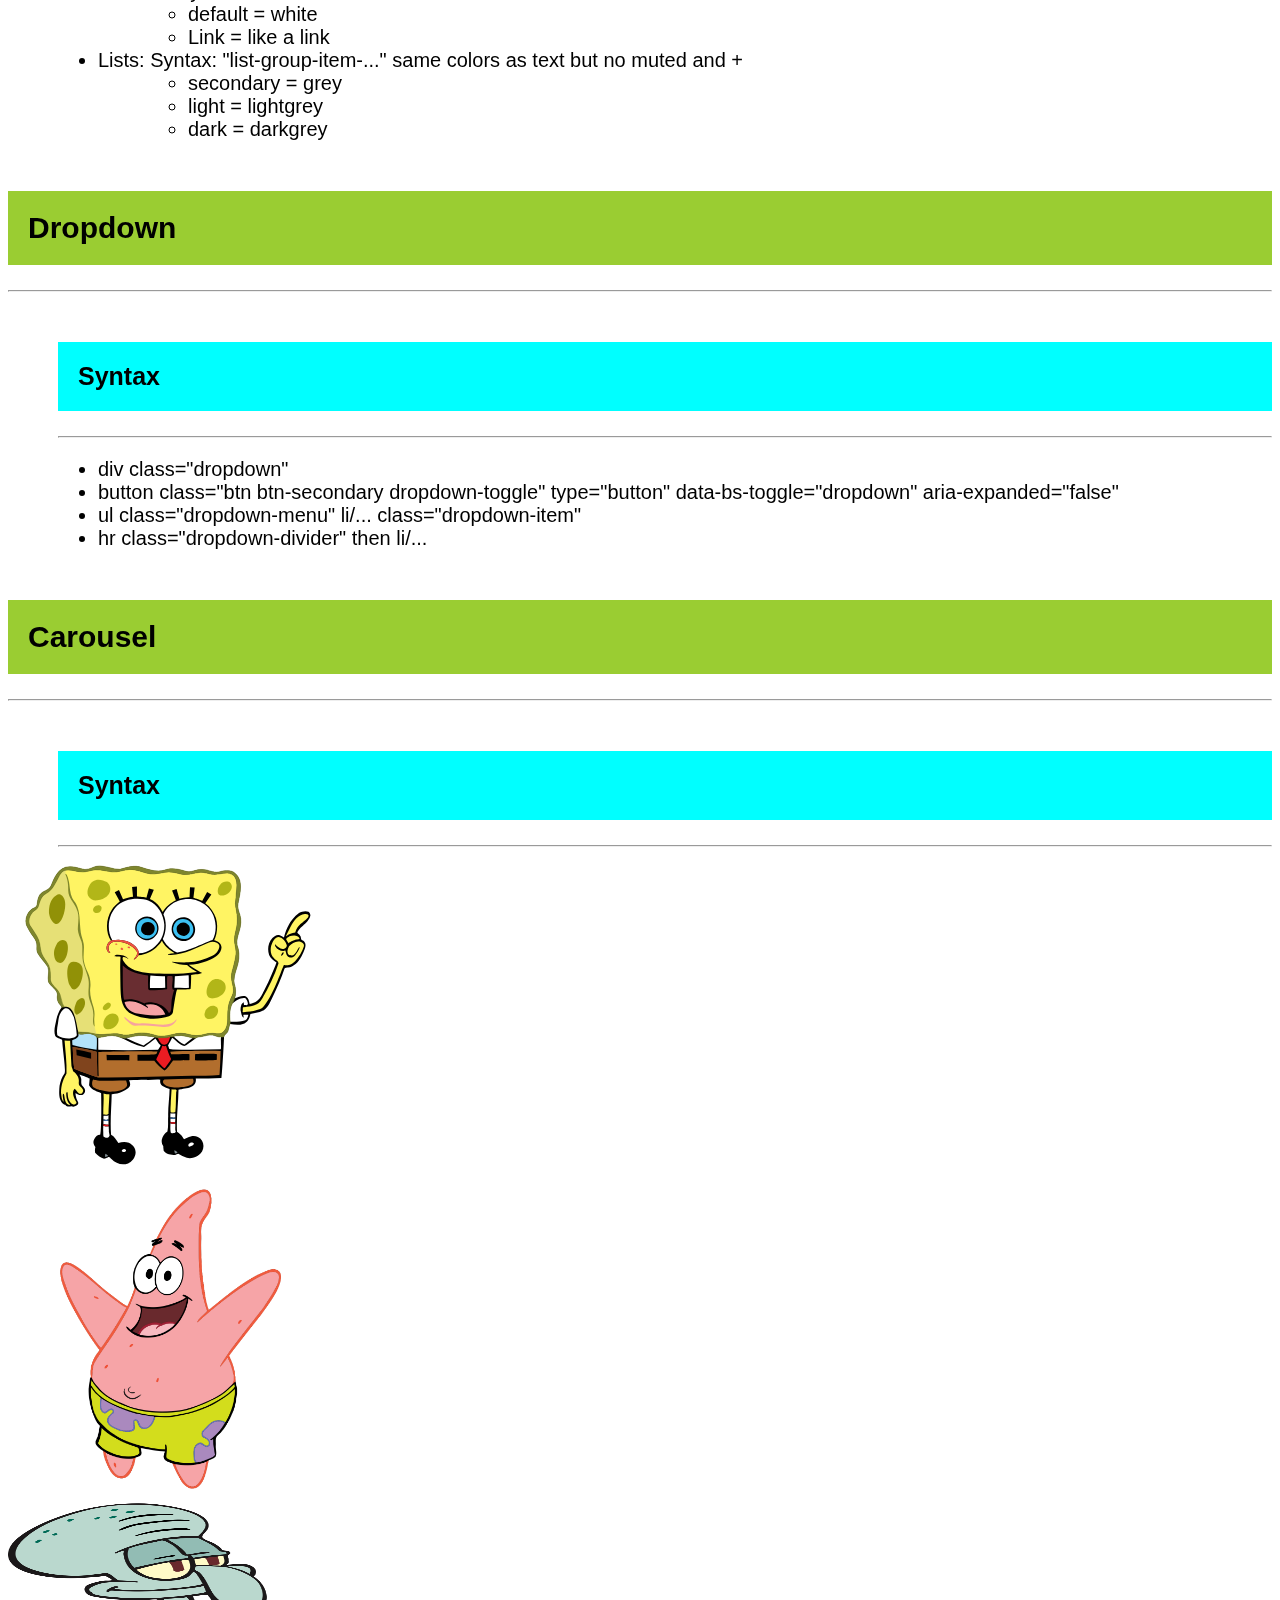
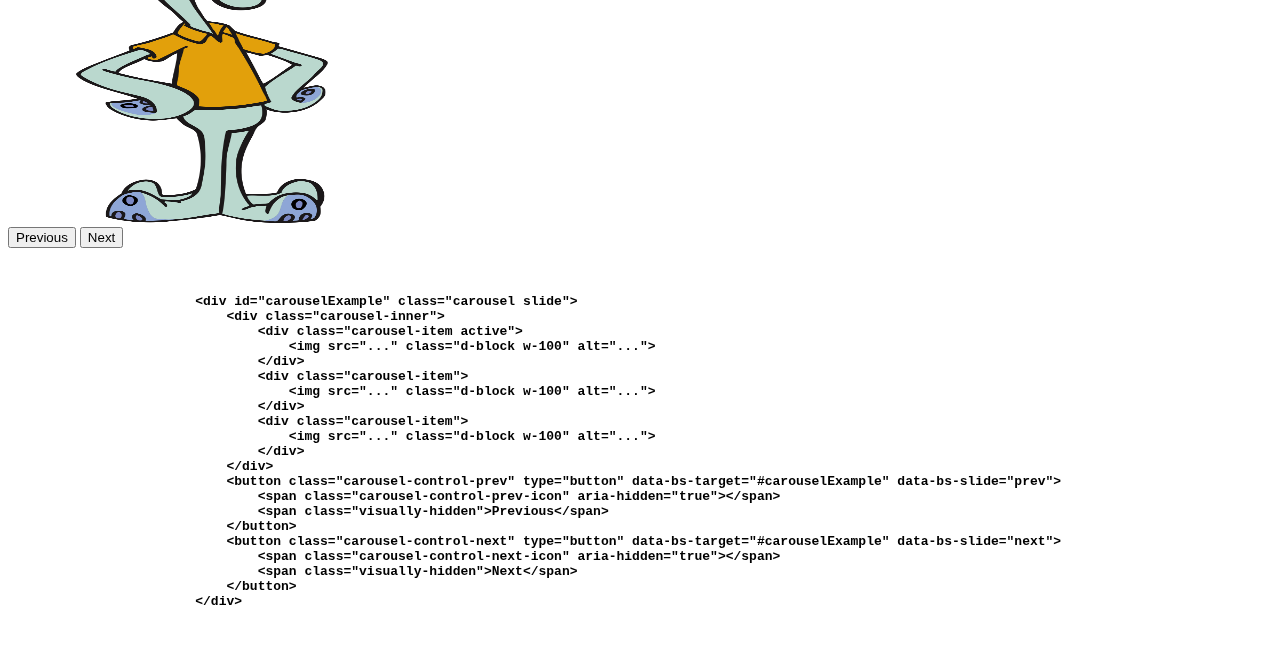
==== commit 8e31d2b1: "styled a bit" ====
--- a/bootstrap.html
+++ b/bootstrap.html
@@ -3,14 +3,16 @@
     <head>
         <meta charset="UTF-8">
         <title>Bootstrap</title>
+        <link href="https://cdn.jsdelivr.net/npm/bootstrap@5.3.2/dist/css/bootstrap.min.css" rel="stylesheet" integrity="sha384-T3c6CoIi6uLrA9TneNEoa7RxnatzjcDSCmG1MXxSR1GAsXEV/Dwwykc2MPK8M2HN" crossorigin="anonymous">
         <link type="text/css" rel="stylesheet" href="style.css">
     </head>
     <body>
         <img src="background.avif" alt="..." class="background">
+
         <div class="header">
             <a href="index.html"><img class="HomeButton" src="Home.svg" alt="HomeButton"/></a>
 
-            <p>Bootstrap</p>
+            <p class="page-header">Bootstrap</p>
 
             <div class="navigation">
                 <img class="nav_look" src="Navigation.svg" alt="navigation"/>
@@ -336,6 +338,29 @@
                 <h3>Syntax</h3>
                 <hr class="underlineH3">
 
+                <div id="carouselExample" class="carousel slide">
+                    <div class="carousel-inner">
+                        <div class="carousel-item active">
+                            <img src="spongebob.svg" class="d-block w-100" alt="spongebob">
+                        </div>
+                        <div class="carousel-item">
+                            <img src="patrick.png" class="d-block w-100" alt="patrick">
+                        </div>
+                        <div class="carousel-item">
+                            <img src="thaddeus.png" class="d-block w-100" alt="thaddeus">
+                        </div>
+                    </div>
+                    <button class="carousel-control-prev" type="button" data-bs-target="#carouselExample" data-bs-slide="prev">
+                        <span class="carousel-control-prev-icon" aria-hidden="true"></span>
+                        <span class="visually-hidden">Previous</span>
+                    </button>
+                    <button class="carousel-control-next" type="button" data-bs-target="#carouselExample" data-bs-slide="next">
+                        <span class="carousel-control-next-icon" aria-hidden="true"></span>
+                        <span class="visually-hidden">Next</span>
+                    </button>
+                </div>
+
+                <br/>
                 <pre>
                     <strong>
                         &lt;div id="carouselExample" class="carousel slide"&gt;
@@ -364,4 +389,5 @@
             </section>
         </div>
     </body>
+    <script src="https://cdn.jsdelivr.net/npm/bootstrap@5.3.2/dist/js/bootstrap.bundle.min.js" integrity="sha384-C6RzsynM9kWDrMNeT87bh95OGNyZPhcTNXj1NW7RuBCsyN/o0jlpcV8Qyq46cDfL" crossorigin="anonymous"></script>
 </html>--- a/style.css
+++ b/style.css
@@ -1,5 +1,9 @@
 body {
     z-index: 1;
+}
+
+html {
+    scroll-behavior: smooth;
 }
 
 .background {
@@ -32,6 +36,7 @@
     top: 0;
 
     background: linear-gradient(90deg, rgba(246,246,246,1) 0%, rgba(20,160,156,1) 52%, rgba(16,149,177,1) 68%);
+    z-index: 100;
 }
 
 .header p{
@@ -63,8 +68,9 @@
     width: 13rem;
 }
 
-#boxes div :hover{
-    background: radial-gradient(circle, rgba(63,94,251,1) 0%, rgba(139,84,193,1) 0%, rgba(119,85,199,1) 36%, rgba(196,189,85,1) 43%, rgba(93,89,224,1) 100%, rgba(252,70,107,1) 100%);    padding: 20px;
+#boxes div:hover{
+    background: radial-gradient(circle, rgba(63,94,251,1) 0%, rgba(139,84,193,1) 0%, rgba(119,85,199,1) 36%, rgba(196,189,85,1) 43%, rgba(93,89,224,1) 100%, rgba(252,70,107,1) 100%);
+    padding: 20px;
     box-shadow: 16px 16px 16px grey;
     border-radius: 25px;
 }
@@ -491,19 +497,32 @@
     right: 2%;
 }
 
-.links_dropdown_content a{
+.links_dropdown_content a {
     font-size: 25px;
-    padding: 1rem;
+    padding: 0.5rem;
     font-family: Arial, Nova, Cond, Light, sans-serif;
 
     text-decoration: none;
     color: black;
-
+}
+
+.links_dropdown_content div{
     box-shadow: 16px 16px 16px black;
     background-color: mintcream;
 
     border-radius: 10px;
     text-align: center;
+    margin: 1rem;
+
+    animation: dropdown 1s ease-in;
+    animation-fill-mode: forwards;
+
+    transition: width, 2s;
+}
+
+.links_dropdown_content div:hover {
+    width: 110%;
+    background-color: #FEDBB7;
 }
 
 .navigation:hover .links_dropdown_content{
@@ -512,15 +531,6 @@
 
 .navigation:hover{
     cursor: pointer;
-}
-
-.links_dropdown_content div{
-    margin: 1rem;
-}
-
-.links_dropdown_content div {
-    animation: dropdown 1s ease-in;
-    animation-fill-mode: forwards;
 }
 
 @keyframes dropdown {
@@ -533,10 +543,6 @@
     }
 }
 
-.links_dropdown_content div > a:hover {
-    background-color: red;
-}
-
 #indexBackground article div{
     animation: slide-in 1.5s ease-in;
 }
@@ -552,3 +558,8 @@
     }
 }
 
+#carousel img {
+    height: 20rem;
+    width: 20rem;
+}
+
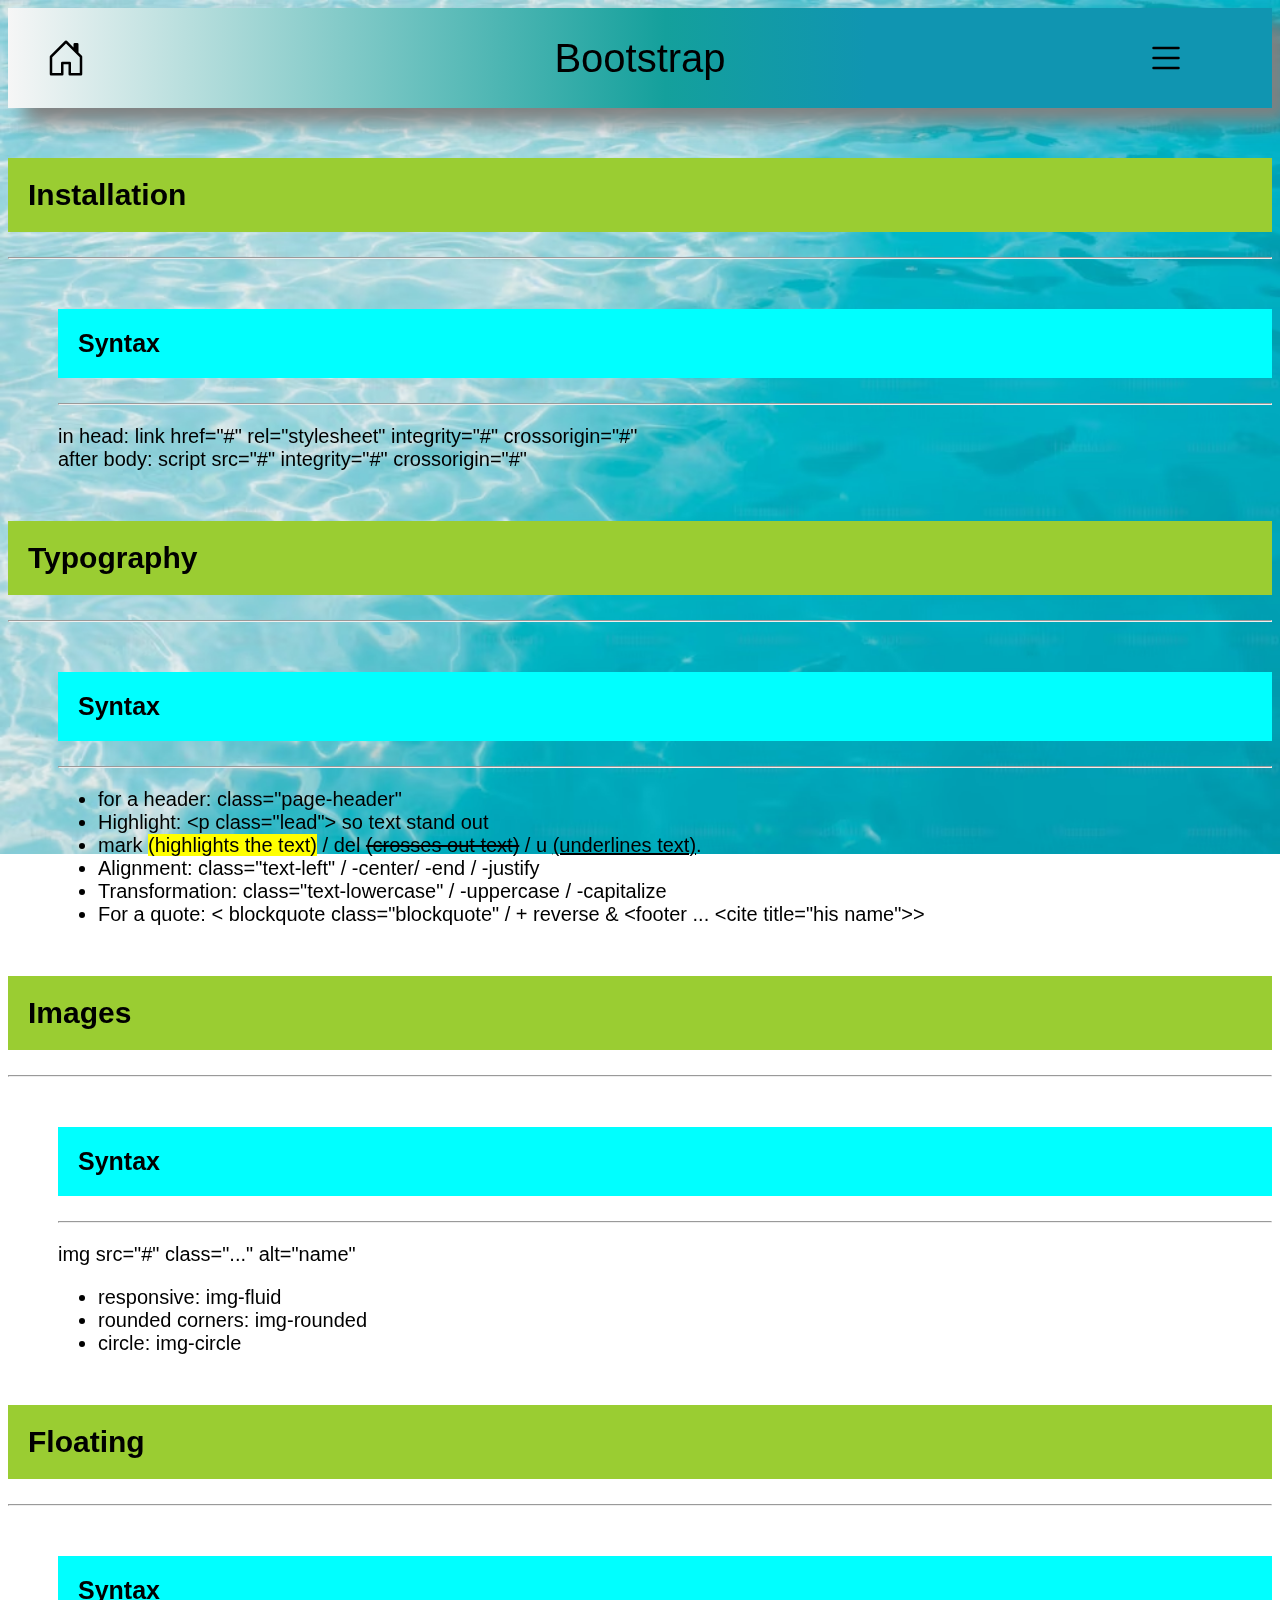
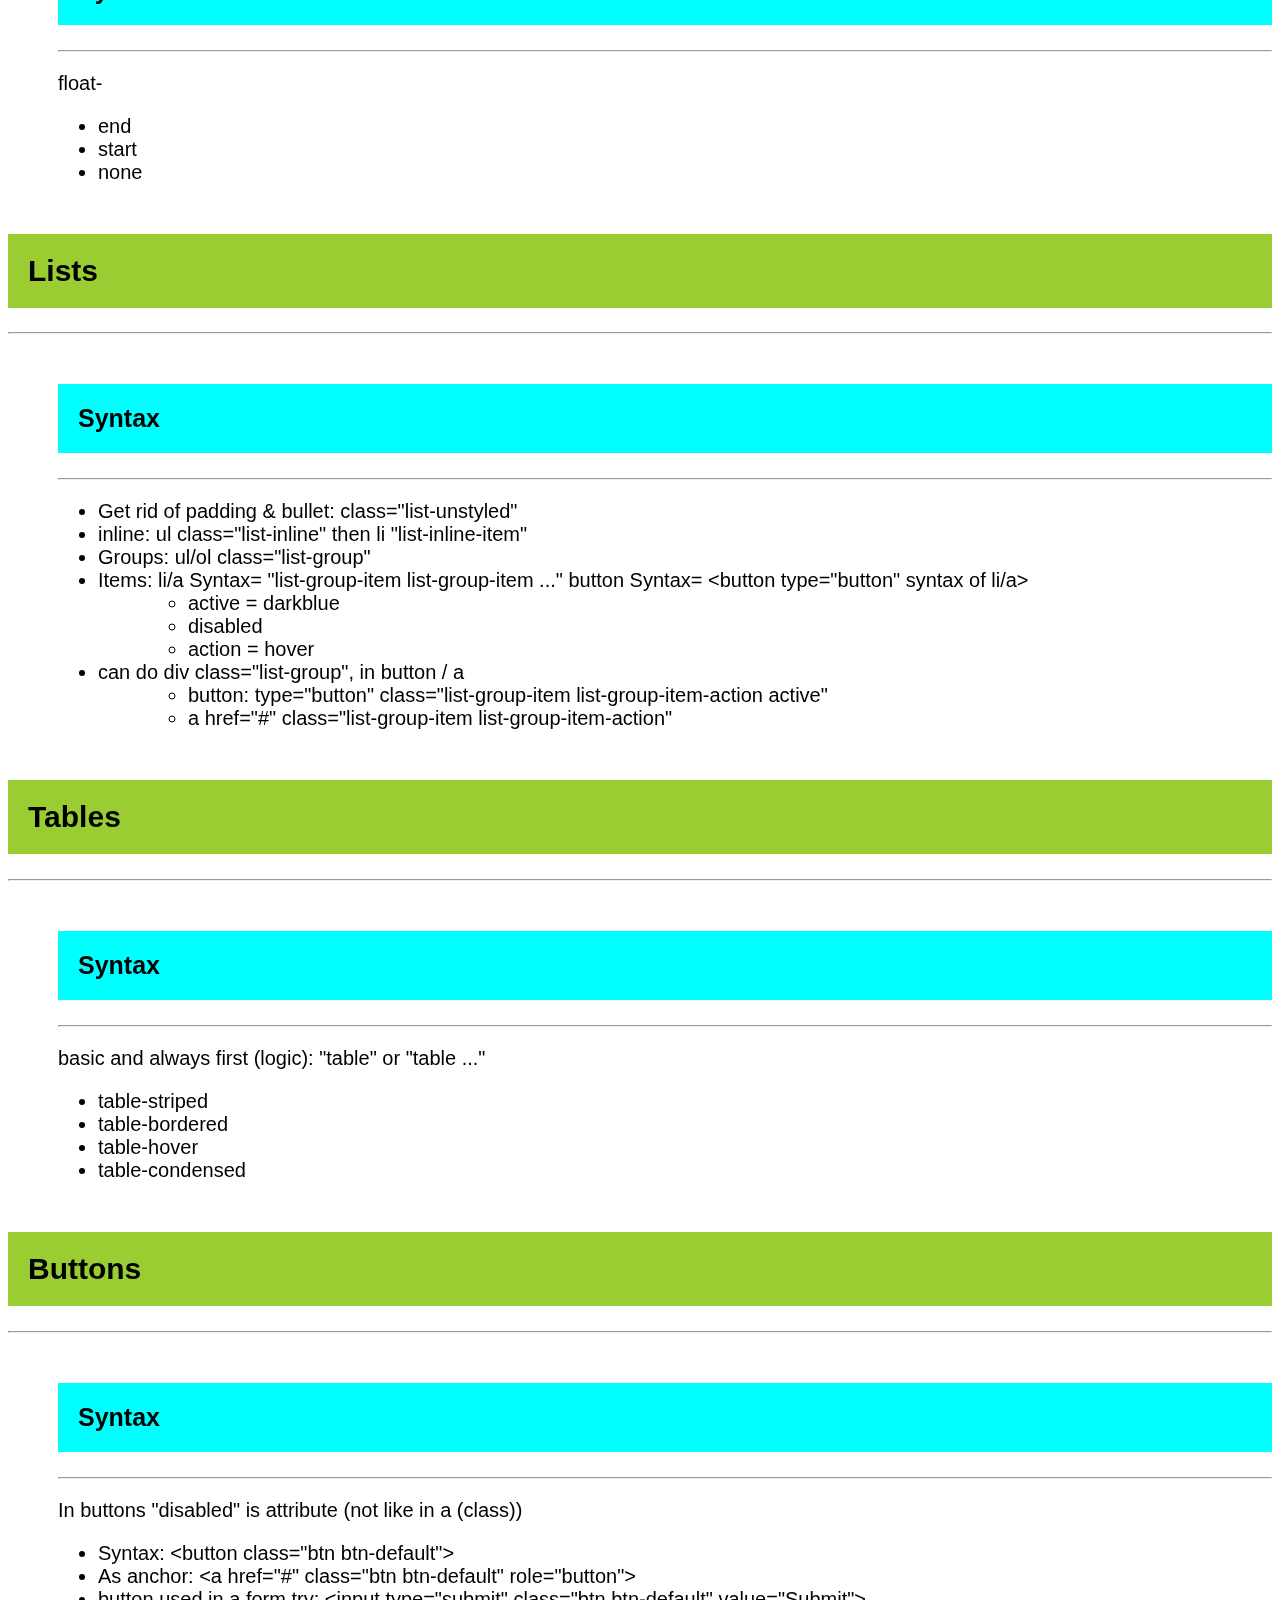
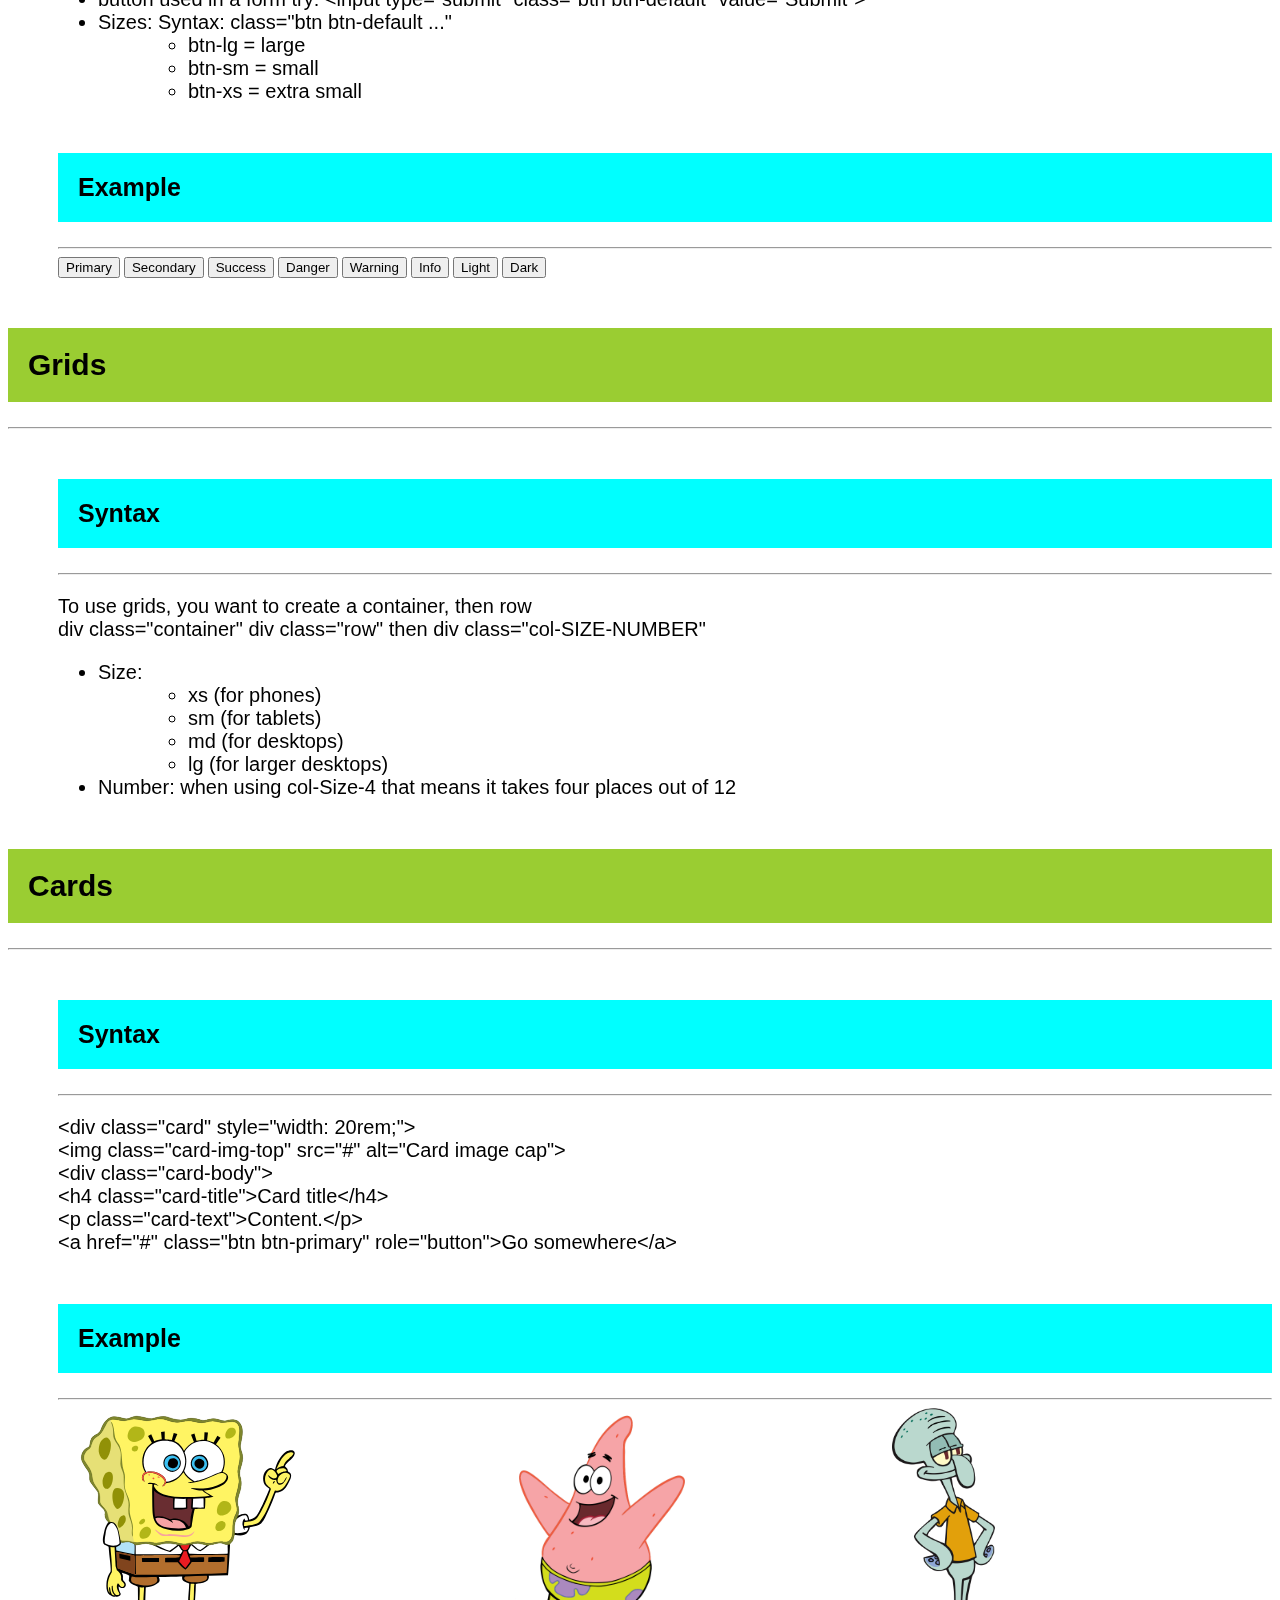
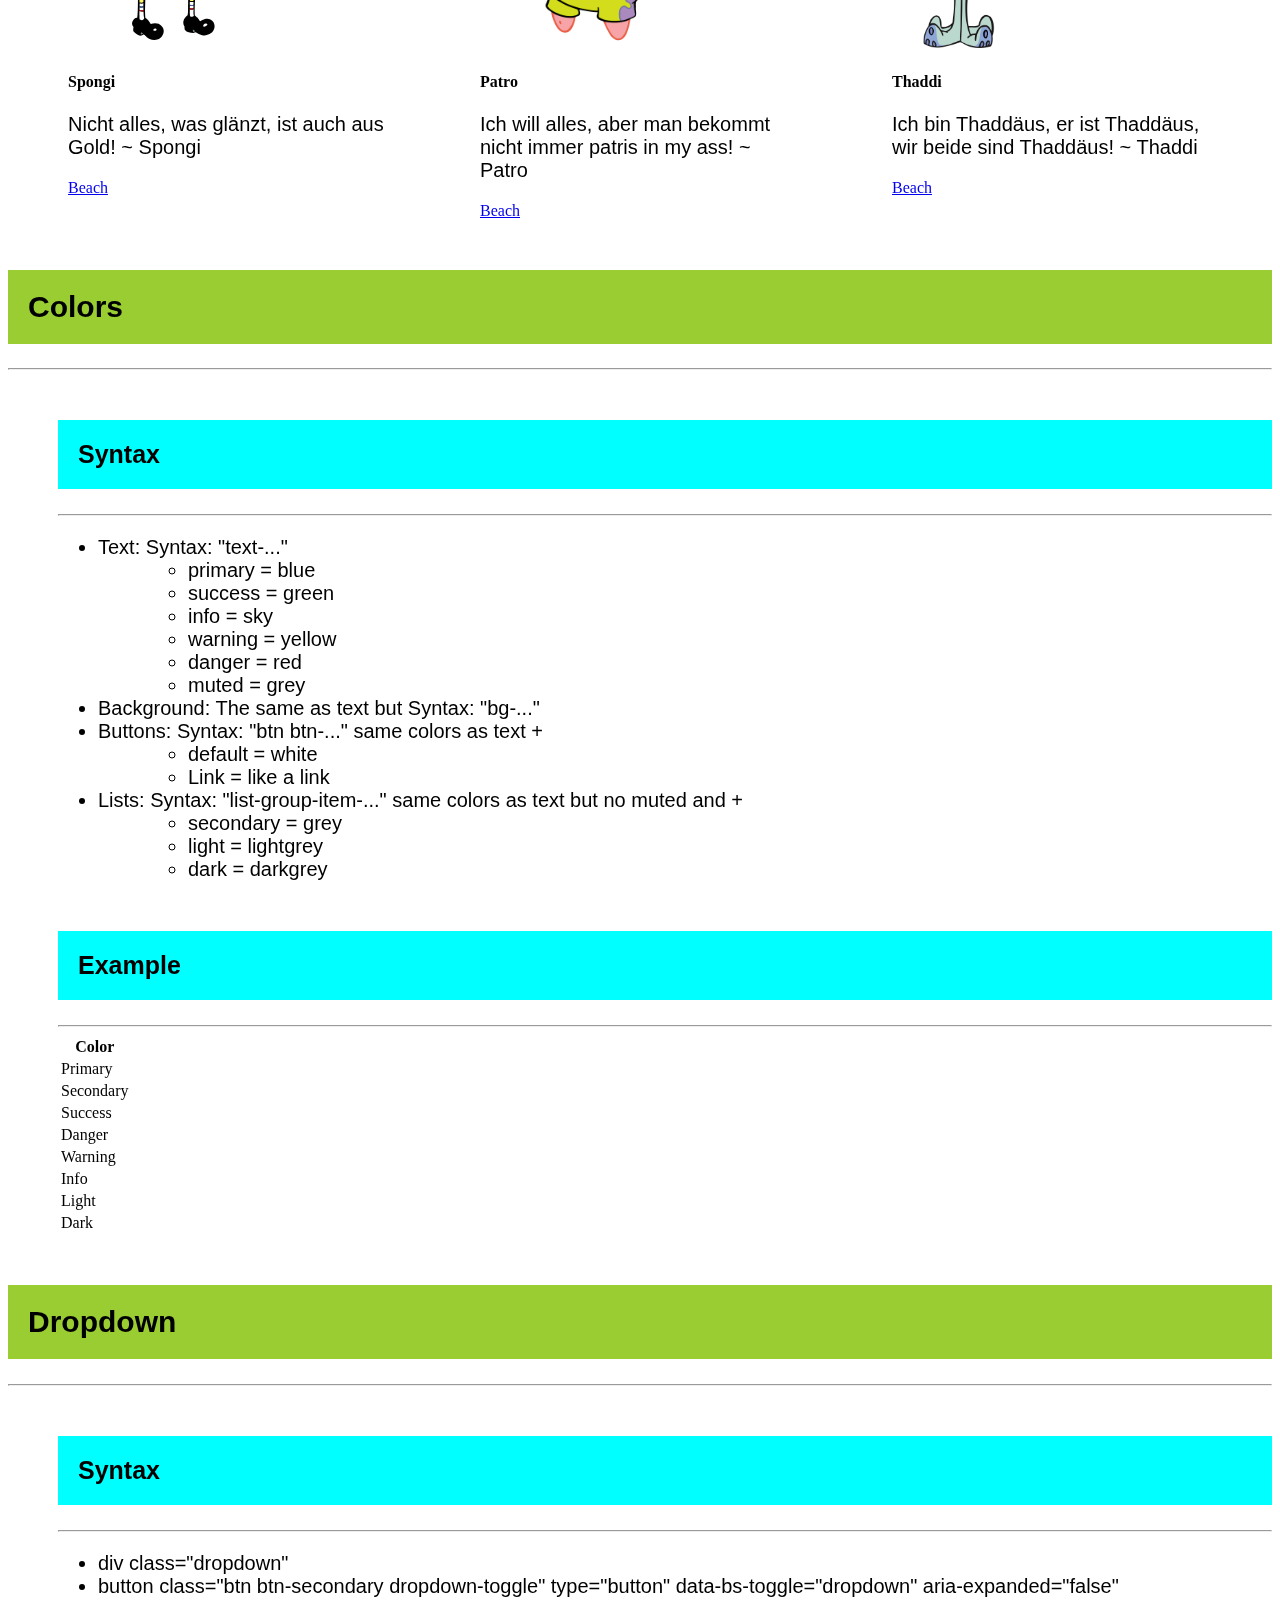
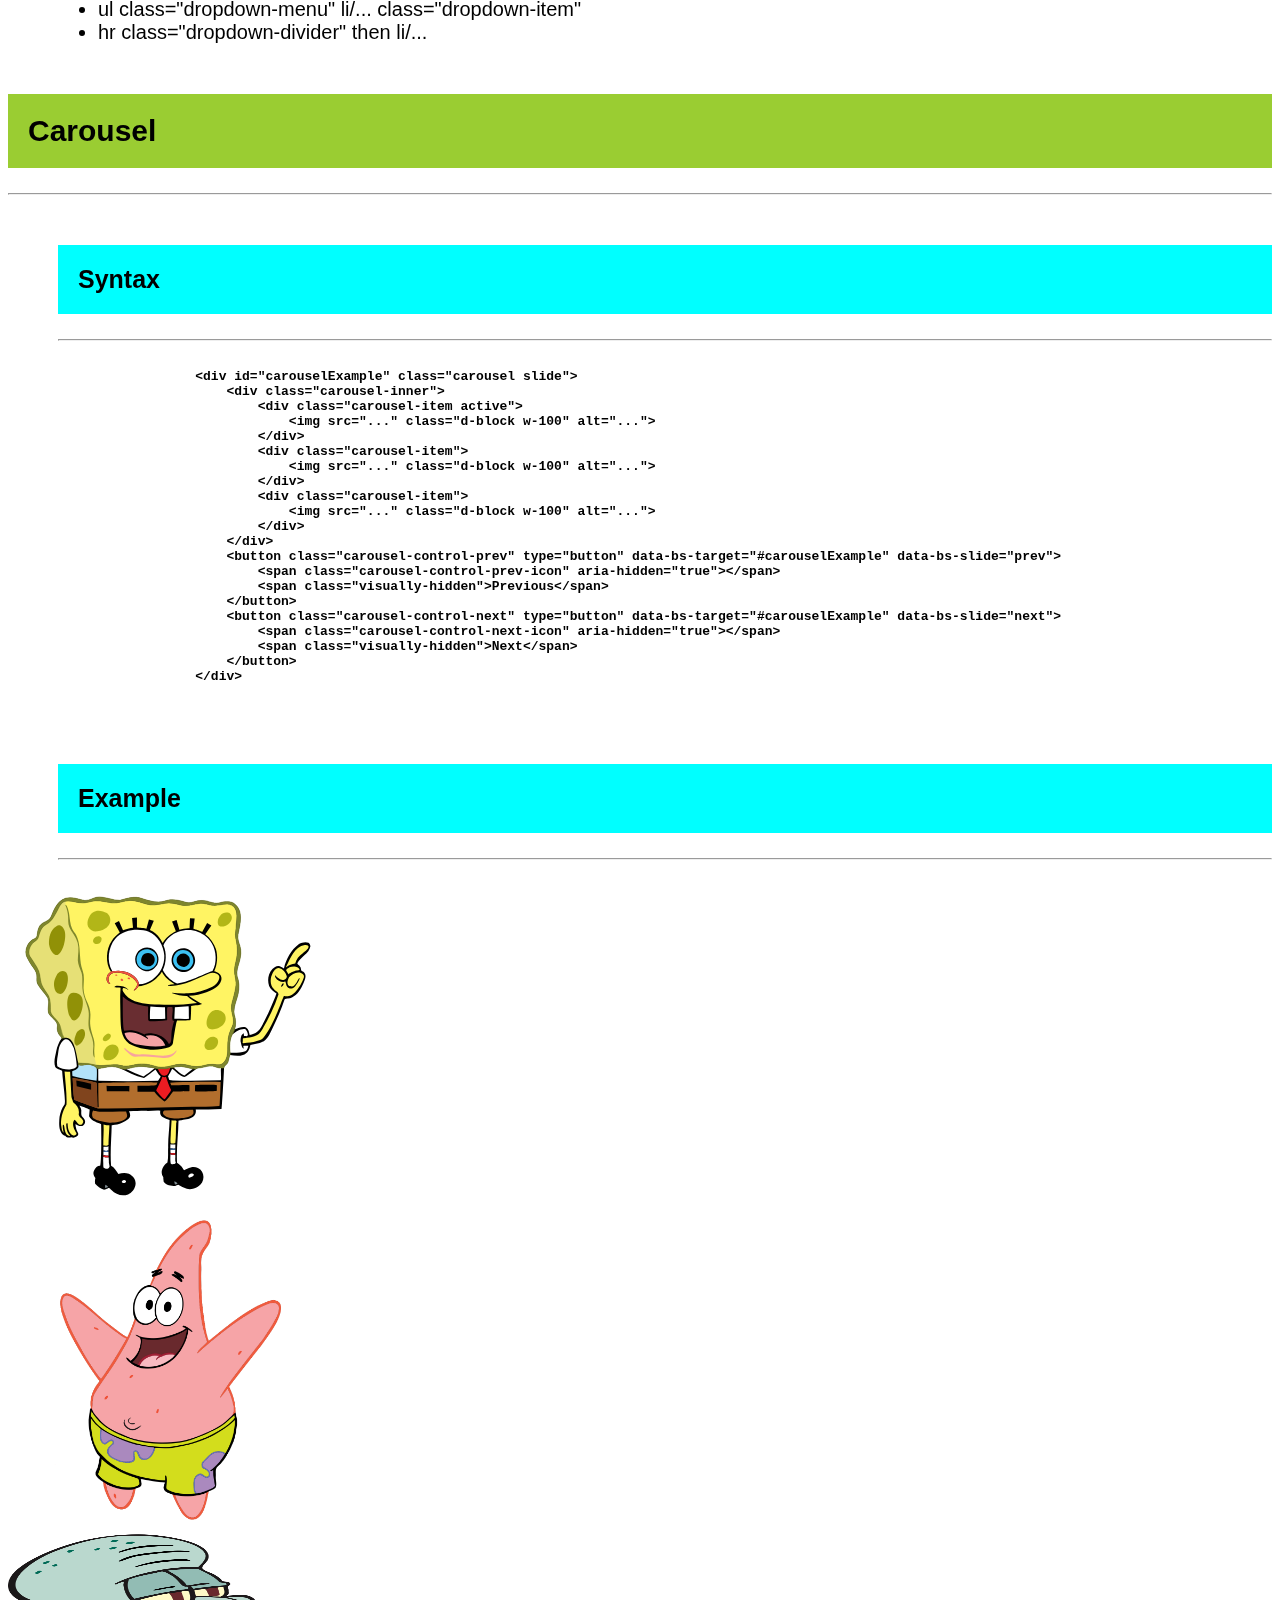
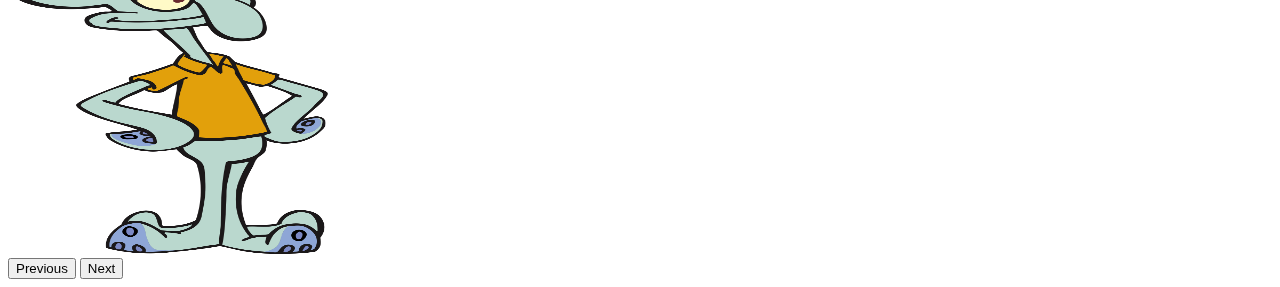
==== commit 92f6edd8: "styled it more" ====
--- a/bootstrap.html
+++ b/bootstrap.html
@@ -97,7 +97,7 @@
                         Highlight: &lt;p class="lead"&gt; so text stand out
                     </li>
                     <li>
-                        mark (highlights the text) / del (crosses out text) / u (underlines text).
+                        mark <mark>(highlights the text)</mark> / del <del>(crosses out text)</del> / u <u>(underlines text)</u>.
                     </li>
                     <li>
                         Alignment: class="text-left" / -center/ -end / -justify
@@ -213,6 +213,20 @@
                         </ul>
                     </li>
                 </ul>
+
+                <h3>Example</h3>
+                <hr class="underlineH3">
+
+                <div class="underlineH3">
+                    <button type="button" class="btn btn-primary">Primary</button>
+                    <button type="button" class="btn btn-secondary">Secondary</button>
+                    <button type="button" class="btn btn-success">Success</button>
+                    <button type="button" class="btn btn-danger">Danger</button>
+                    <button type="button" class="btn btn-warning">Warning</button>
+                    <button type="button" class="btn btn-info">Info</button>
+                    <button type="button" class="btn btn-light">Light</button>
+                    <button type="button" class="btn btn-dark">Dark</button>
+                </div>
             </section>
 
             <section id="grids-bootstrap">
@@ -266,6 +280,38 @@
                     <br/>
                     &lt;a href="#" class="btn btn-primary" role="button">Go somewhere&lt;/a&gt;
                 </p>
+
+                <h3>Example</h3>
+                <hr class="underlineH3">
+
+                <div class="cards-box">
+                    <div class="card" style="width: 20rem;">
+                        <img class="card-img-top" src="spongebob.svg" alt="Card image cap">
+                        <div class="card-body">
+                            <h4 class="card-title">Spongi</h4>
+                            <p class="card-text">Nicht alles, was glänzt, ist auch aus Gold! ~ Spongi</p>
+                            <a href="#" class="btn btn-primary" role="button">Beach</a>
+                        </div>
+                    </div>
+
+                    <div class="card" style="width: 20rem;">
+                        <img class="card-img-top" src="patrick.png" alt="Card image cap">
+                        <div class="card-body">
+                            <h4 class="card-title">Patro</h4>
+                            <p class="card-text">Ich will alles, aber man bekommt nicht immer patris in my ass! ~ Patro</p>
+                            <a href="#" class="btn btn-primary" role="button">Beach</a>
+                        </div>
+                    </div>
+
+                    <div class="card" style="width: 20rem;">
+                        <img class="card-img-top" src="thaddeus.png" alt="Card image cap">
+                        <div class="card-body">
+                            <h4 class="card-title">Thaddi</h4>
+                            <p class="card-text">Ich bin Thaddäus, er ist Thaddäus, wir beide sind Thaddäus! ~ Thaddi</p>
+                            <a href="#" class="btn btn-primary" role="button">Beach</a>
+                        </div>
+                    </div>
+                </div>
             </section>
 
             <section id="colors-bootstrap">
@@ -311,6 +357,45 @@
                         </ul>
                     </li>
                 </ul>
+
+                <h3>Example</h3>
+                <hr class="underlineH3">
+
+                <div class="underlineH3">
+                    <table class="table">
+                        <thead>
+                        <tr>
+                            <th>Color</th>
+                        </tr>
+                        </thead>
+                        <tbody>
+                        <tr class="table-primary">
+                            <td>Primary</td>
+                        </tr>
+                        <tr class="table-secondary">
+                            <td>Secondary</td>
+                        </tr>
+                        <tr class="table-success">
+                            <td>Success</td>
+                        </tr>
+                        <tr class="table-danger">
+                            <td>Danger</td>
+                        </tr>
+                        <tr class="table-warning">
+                            <td>Warning</td>
+                        </tr>
+                        <tr class="table-info">
+                            <td>Info</td>
+                        </tr>
+                        <tr class="table-light">
+                            <td>Light</td>
+                        </tr>
+                        <tr class="table-dark">
+                            <td>Dark</td>
+                        </tr>
+                        </tbody>
+                    </table>
+                </div>
             </section>
 
             <section id="dropdown-bootstrap">
@@ -337,30 +422,6 @@
 
                 <h3>Syntax</h3>
                 <hr class="underlineH3">
-
-                <div id="carouselExample" class="carousel slide">
-                    <div class="carousel-inner">
-                        <div class="carousel-item active">
-                            <img src="spongebob.svg" class="d-block w-100" alt="spongebob">
-                        </div>
-                        <div class="carousel-item">
-                            <img src="patrick.png" class="d-block w-100" alt="patrick">
-                        </div>
-                        <div class="carousel-item">
-                            <img src="thaddeus.png" class="d-block w-100" alt="thaddeus">
-                        </div>
-                    </div>
-                    <button class="carousel-control-prev" type="button" data-bs-target="#carouselExample" data-bs-slide="prev">
-                        <span class="carousel-control-prev-icon" aria-hidden="true"></span>
-                        <span class="visually-hidden">Previous</span>
-                    </button>
-                    <button class="carousel-control-next" type="button" data-bs-target="#carouselExample" data-bs-slide="next">
-                        <span class="carousel-control-next-icon" aria-hidden="true"></span>
-                        <span class="visually-hidden">Next</span>
-                    </button>
-                </div>
-
-                <br/>
                 <pre>
                     <strong>
                         &lt;div id="carouselExample" class="carousel slide"&gt;
@@ -386,6 +447,31 @@
                         &lt;/div&gt;
                     </strong>
                 </pre>
+
+                <h3>Example</h3>
+                <hr class="underlineH3">
+                <br>
+                <div id="carouselExample" class="carousel slide">
+                    <div class="carousel-inner">
+                        <div class="carousel-item active">
+                            <img src="spongebob.svg" class="d-block w-100" alt="spongebob">
+                        </div>
+                        <div class="carousel-item">
+                            <img src="patrick.png" class="d-block w-100" alt="patrick">
+                        </div>
+                        <div class="carousel-item">
+                            <img src="thaddeus.png" class="d-block w-100" alt="thaddeus">
+                        </div>
+                    </div>
+                    <button class="carousel-control-prev" type="button" data-bs-target="#carouselExample" data-bs-slide="prev">
+                        <span class="carousel-control-prev-icon" aria-hidden="true"></span>
+                        <span class="visually-hidden">Previous</span>
+                    </button>
+                    <button class="carousel-control-next" type="button" data-bs-target="#carouselExample" data-bs-slide="next">
+                        <span class="carousel-control-next-icon" aria-hidden="true"></span>
+                        <span class="visually-hidden">Next</span>
+                    </button>
+                </div>
             </section>
         </div>
     </body>
--- a/style.css
+++ b/style.css
@@ -563,3 +563,12 @@
     width: 20rem;
 }
 
+.cards-box {
+    display: flex;
+    gap: 2rem;
+    justify-content: space-evenly;
+}
+
+.cards-box img {
+    height: 15rem;
+}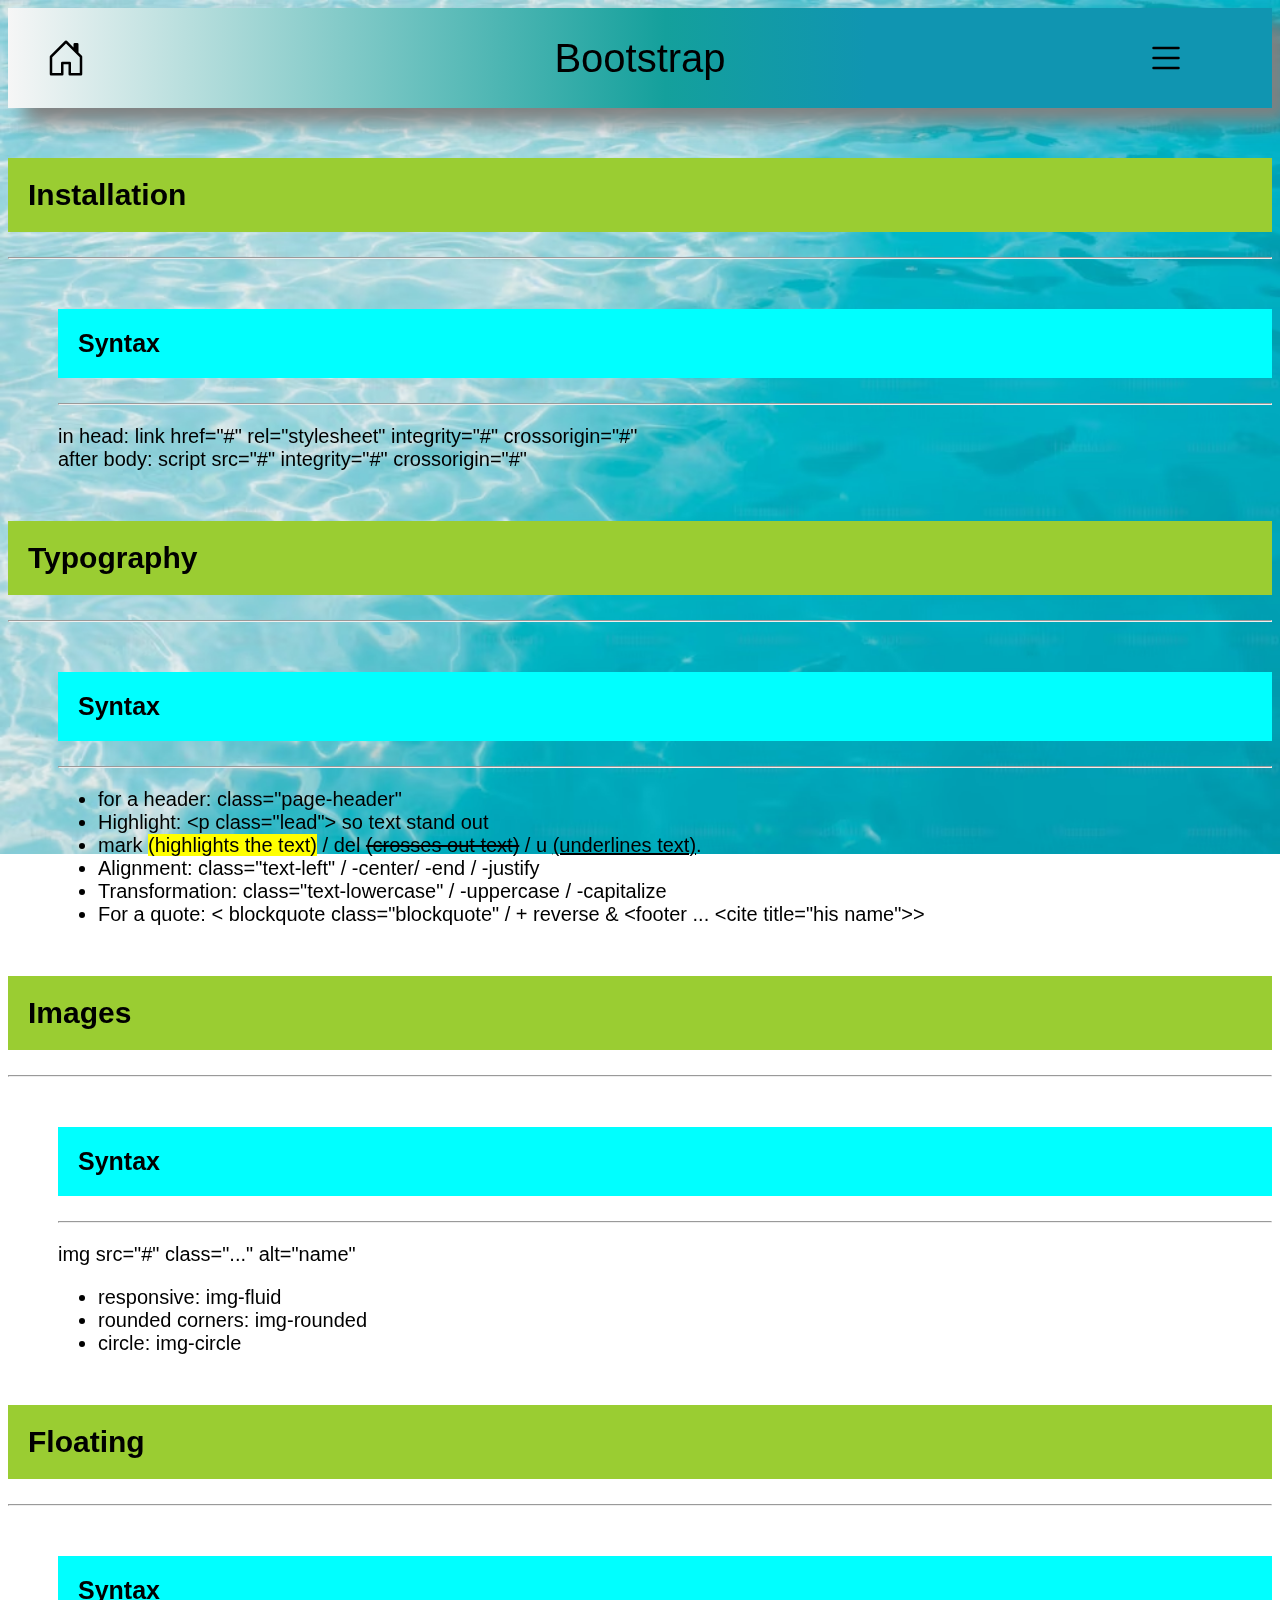
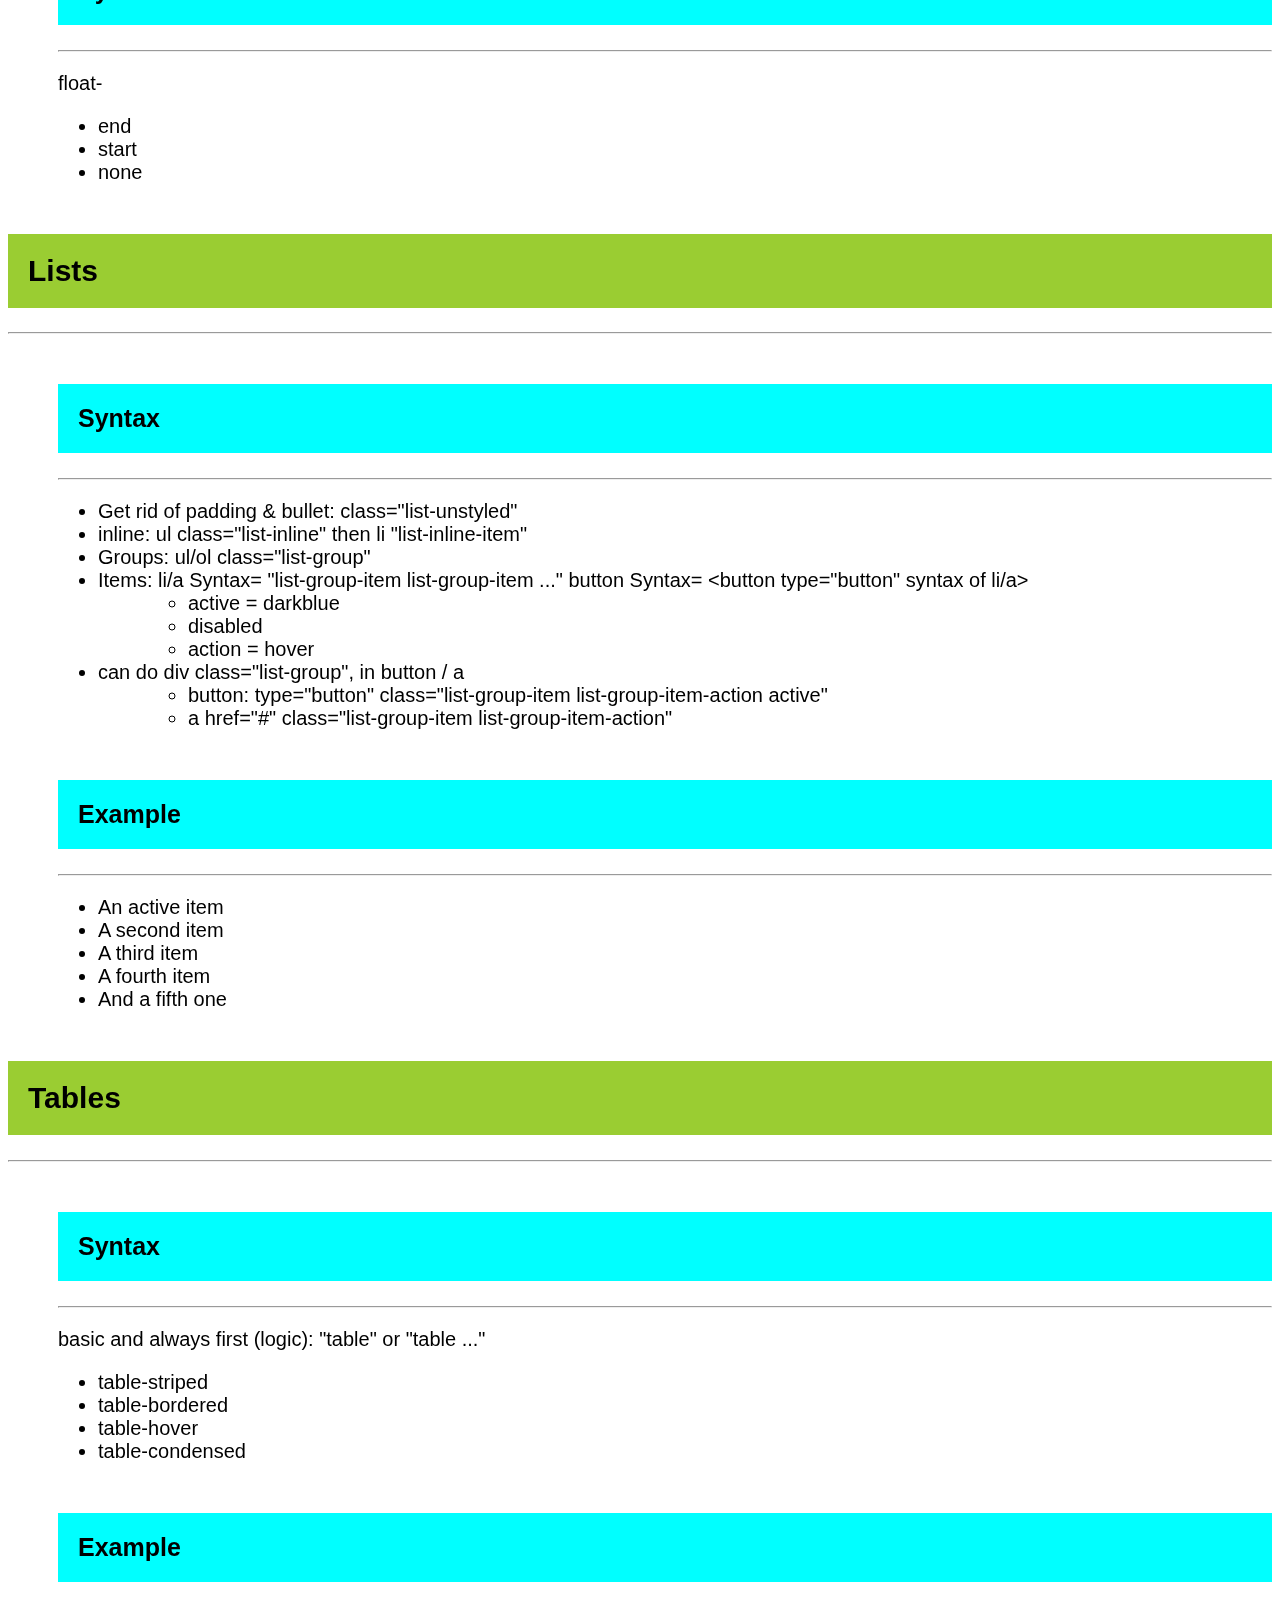
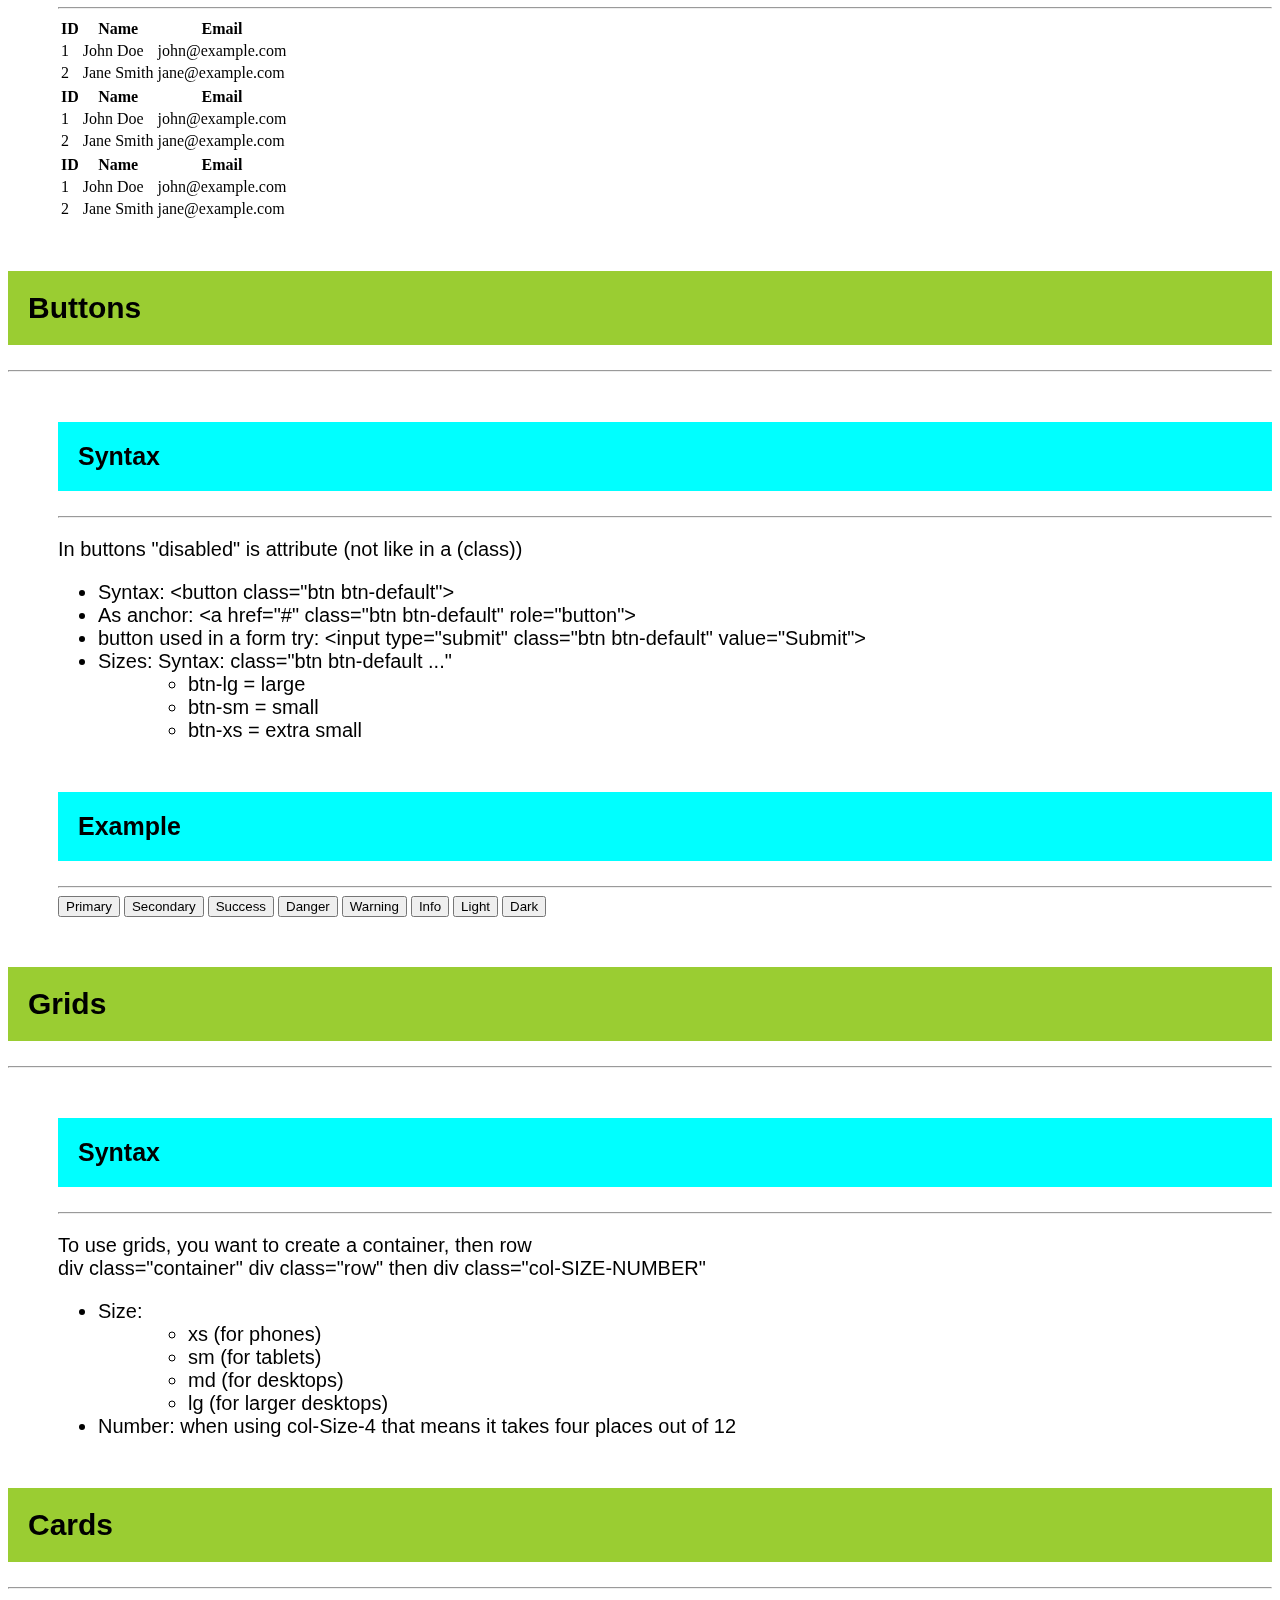
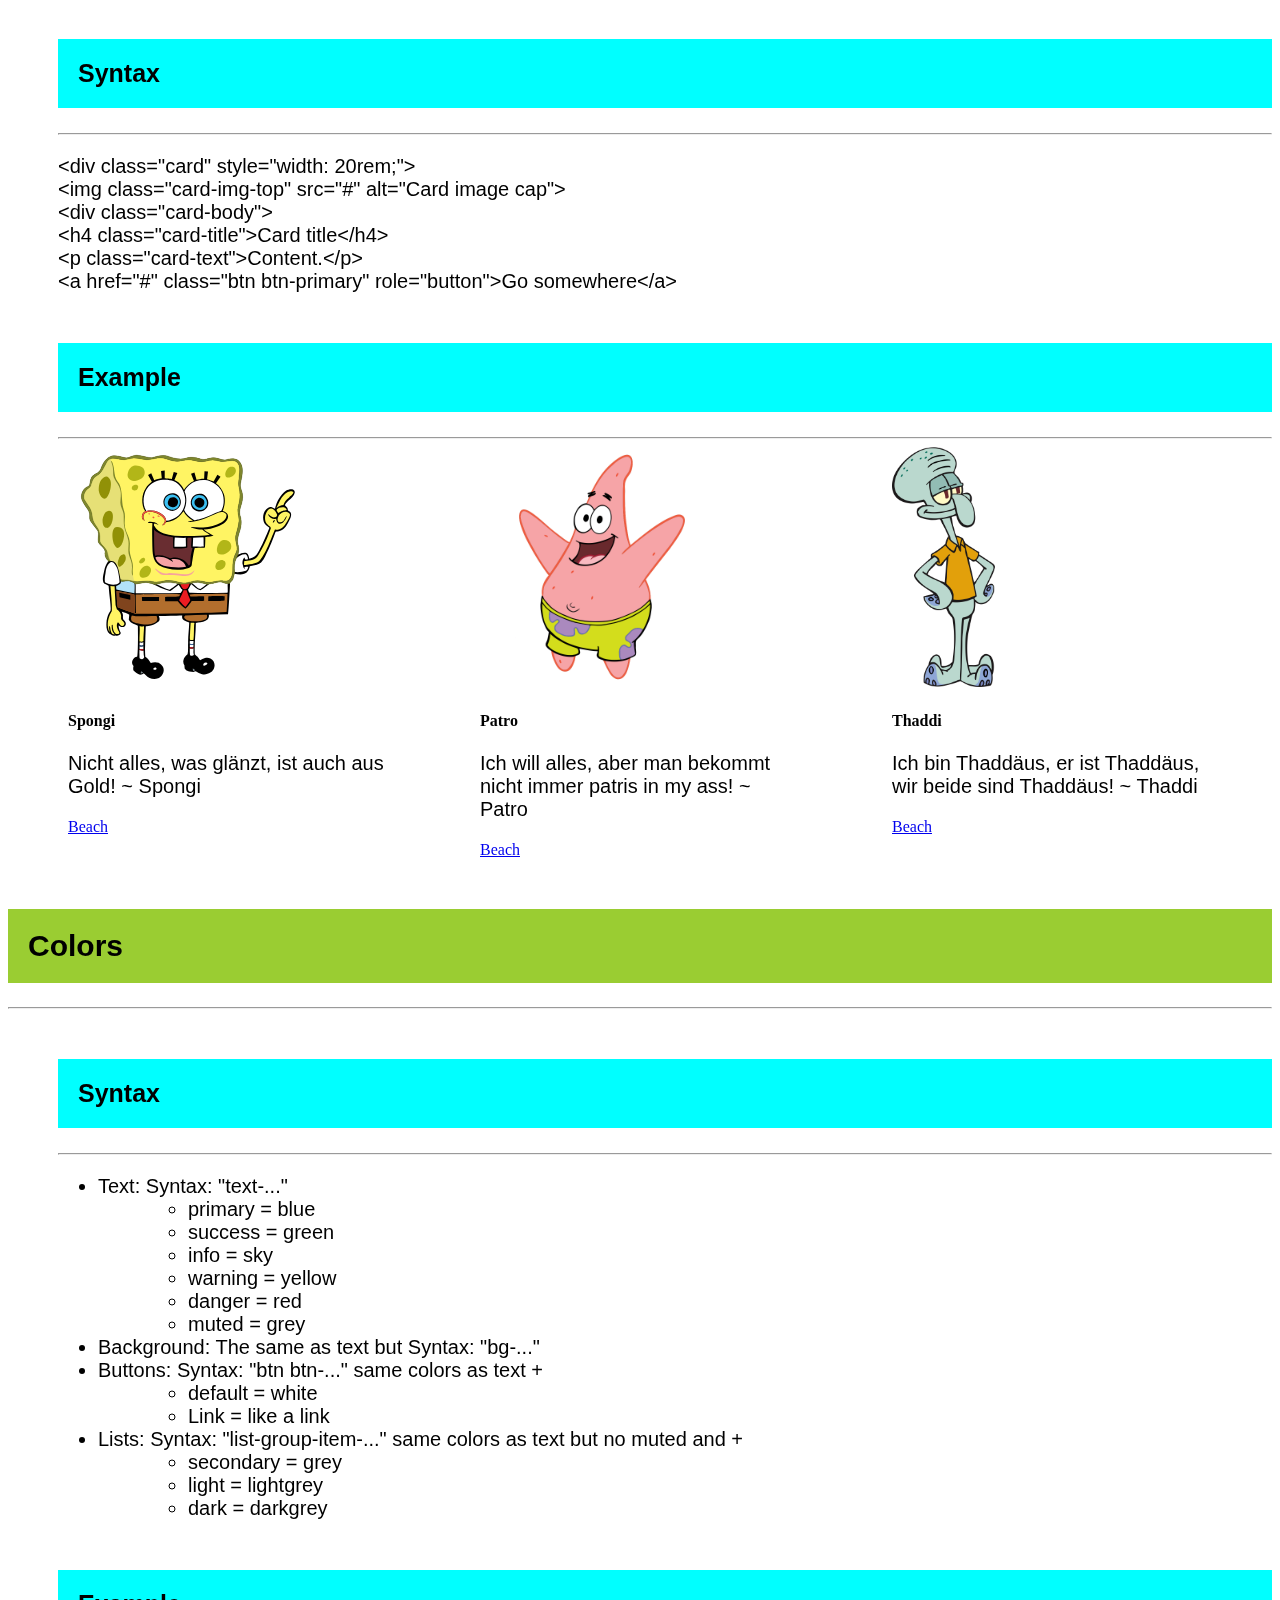
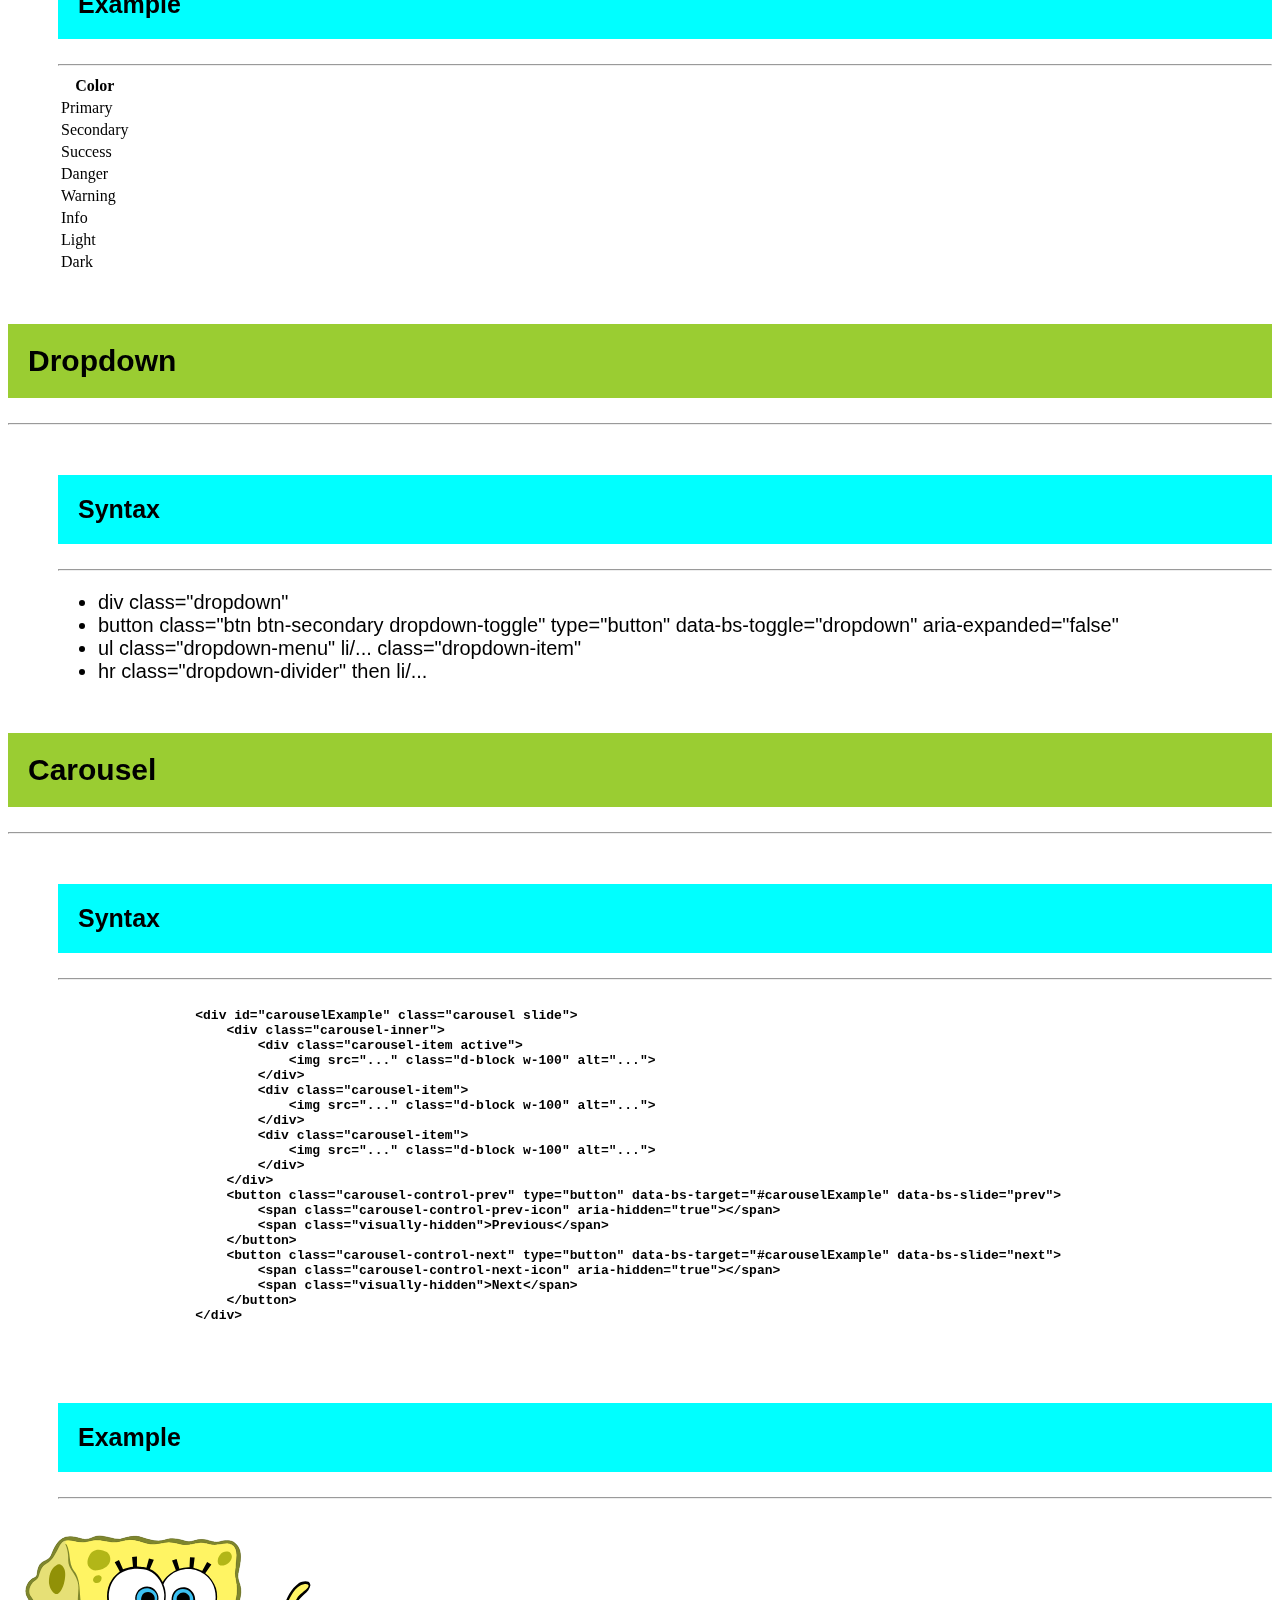
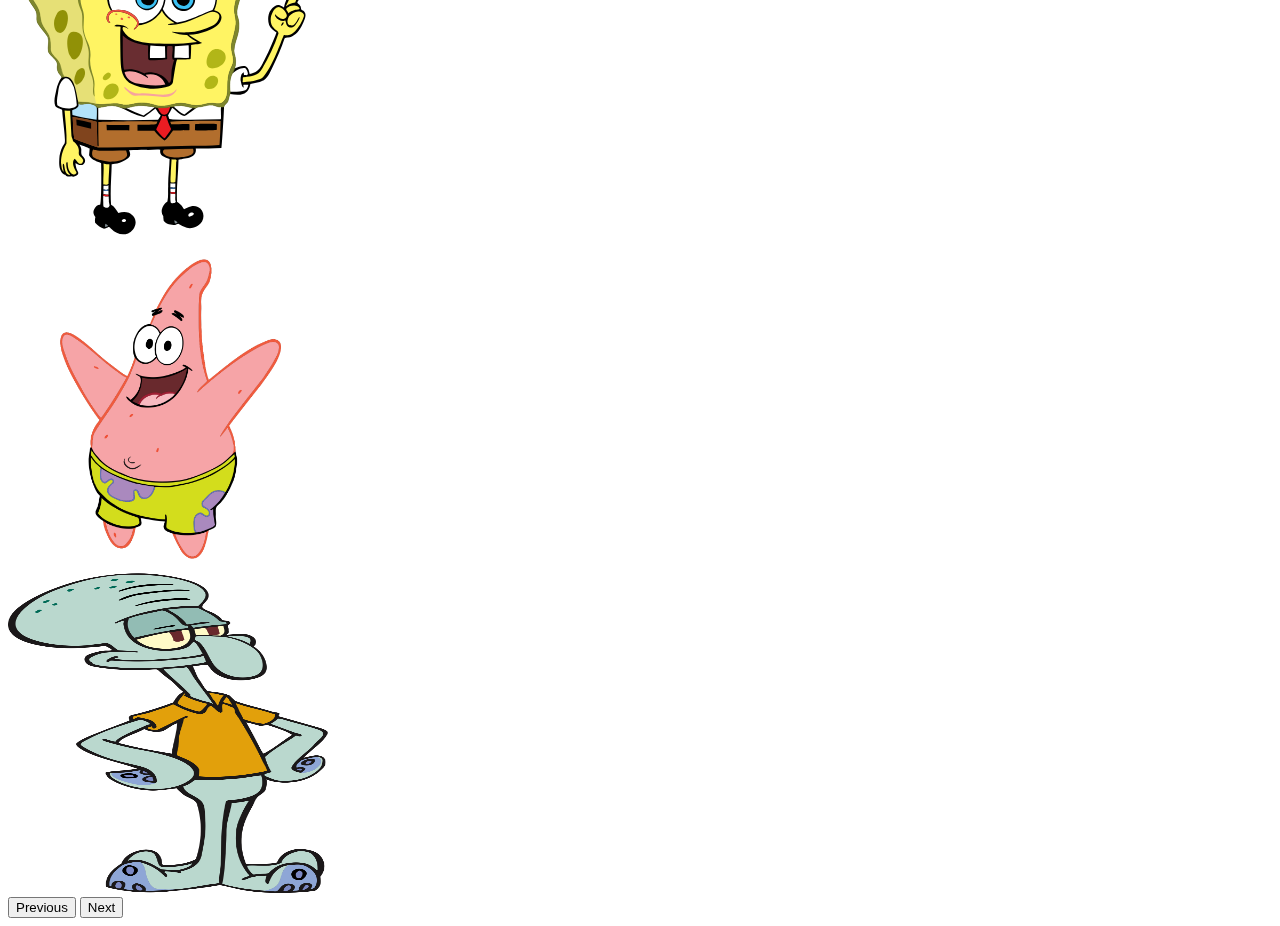
==== commit 17e05035: "styled a bit more" ====
--- a/bootstrap.html
+++ b/bootstrap.html
@@ -173,6 +173,17 @@
                         </ul>
                     </li>
                 </ul>
+
+                <h3>Example</h3>
+                <hr class="underlineH3"/>
+
+                <ul class="list-group">
+                    <li class="list-group-item active" aria-current="true">An active item</li>
+                    <li class="list-group-item">A second item</li>
+                    <li class="list-group-item">A third item</li>
+                    <li class="list-group-item">A fourth item</li>
+                    <li class="list-group-item">And a fifth one</li>
+                </ul>
             </section>
 
             <section id="table-bootstrap">
@@ -189,6 +200,77 @@
                     <li>table-hover</li>
                     <li>table-condensed</li>
                 </ul>
+
+                <h3>Example</h3>
+                <hr class="underlineH3">
+
+                <div class="underlineH3">
+                    <table class="table table-striped">
+                        <thead>
+                            <tr>
+                                <th>ID</th>
+                                <th>Name</th>
+                                <th>Email</th>
+                            </tr>
+                        </thead>
+                        <tbody>
+                            <tr>
+                                <td>1</td>
+                                <td>John Doe</td>
+                                <td>john@example.com</td>
+                            </tr>
+                            <tr>
+                                <td>2</td>
+                                <td>Jane Smith</td>
+                                <td>jane@example.com</td>
+                            </tr>
+                        </tbody>
+                    </table>
+
+                    <table class="table table-bordered">
+                        <thead>
+                        <tr>
+                            <th>ID</th>
+                            <th>Name</th>
+                            <th>Email</th>
+                        </tr>
+                        </thead>
+                        <tbody>
+                        <tr>
+                            <td>1</td>
+                            <td>John Doe</td>
+                            <td>john@example.com</td>
+                        </tr>
+                        <tr>
+                            <td>2</td>
+                            <td>Jane Smith</td>
+                            <td>jane@example.com</td>
+                        </tr>
+                        </tbody>
+                    </table>
+
+                    <table class="table table-hover">
+                        <thead>
+                        <tr>
+                            <th>ID</th>
+                            <th>Name</th>
+                            <th>Email</th>
+                        </tr>
+                        </thead>
+                        <tbody>
+                        <tr>
+                            <td>1</td>
+                            <td>John Doe</td>
+                            <td>john@example.com</td>
+                        </tr>
+                        <tr>
+                            <td>2</td>
+                            <td>Jane Smith</td>
+                            <td>jane@example.com</td>
+                        </tr>
+                        </tbody>
+                    </table>
+                </div>
             </section>
 
             <section id="buttons-bootstrap">
